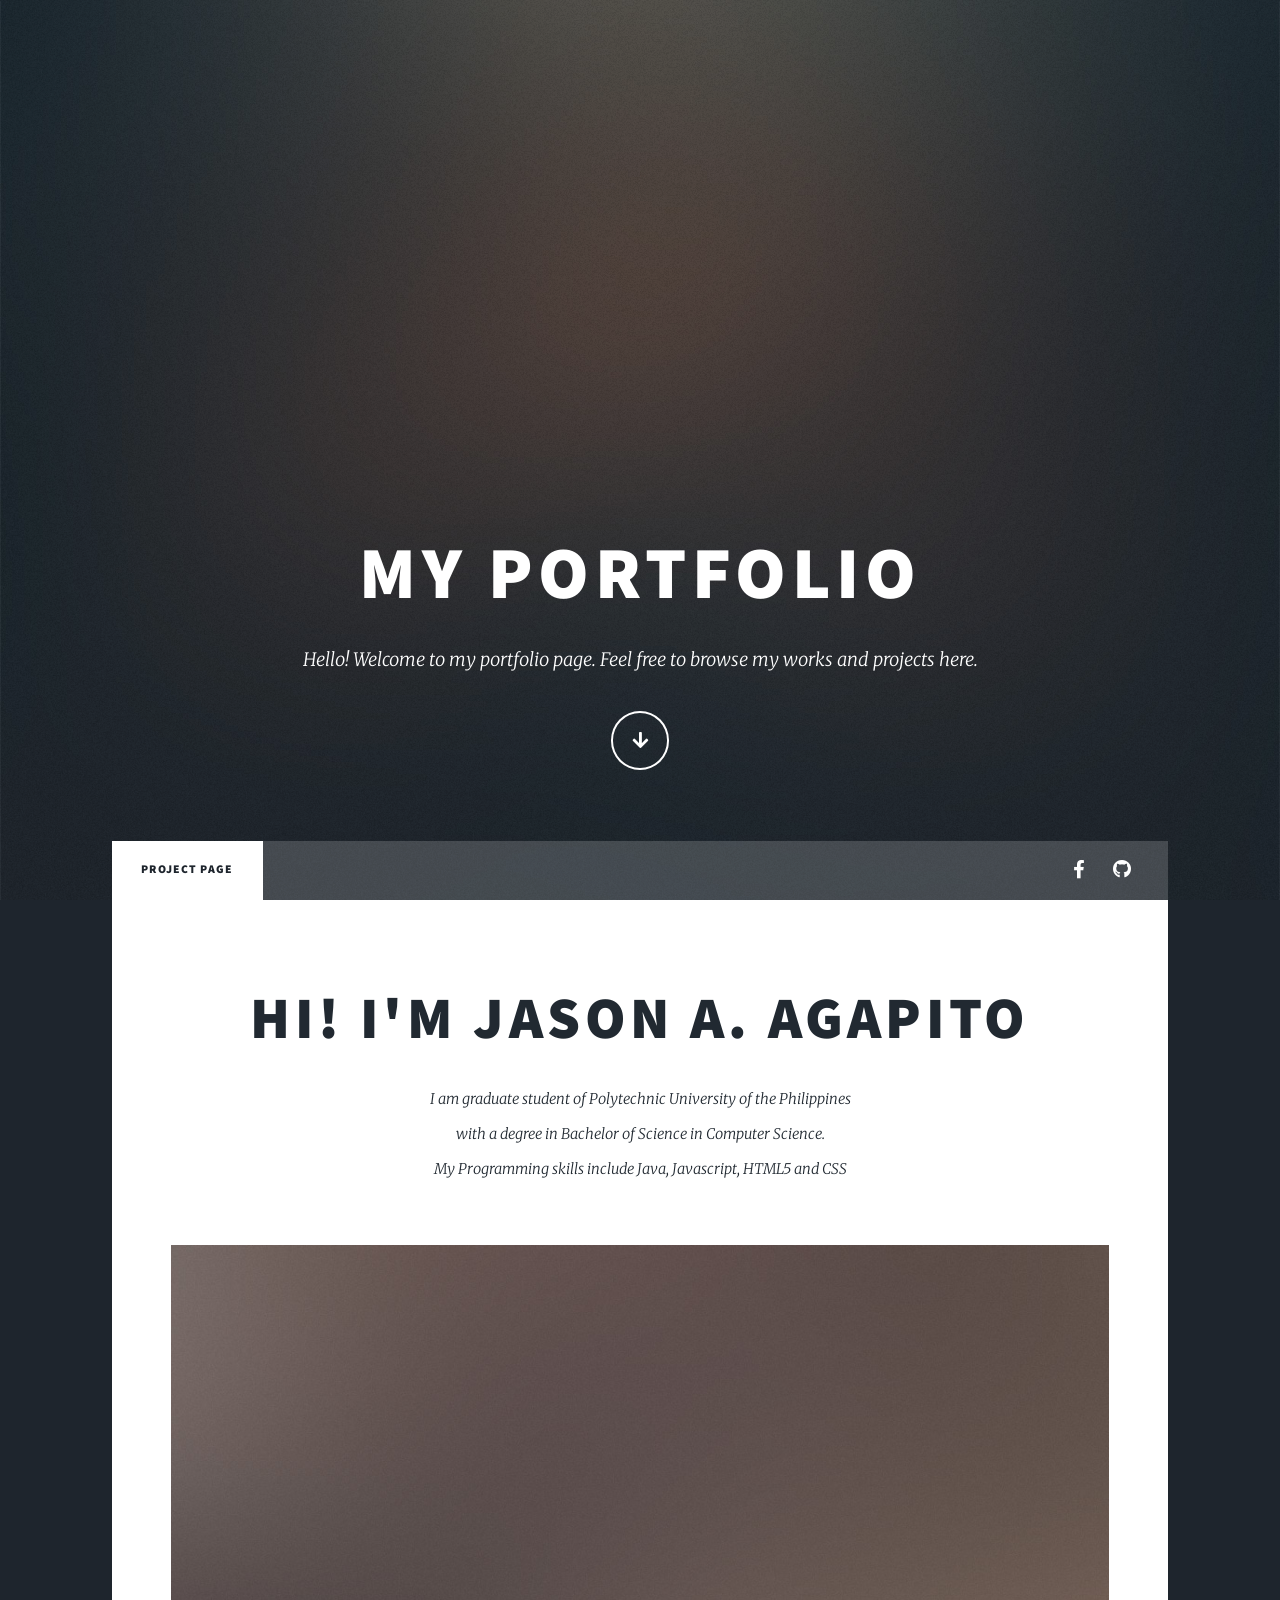
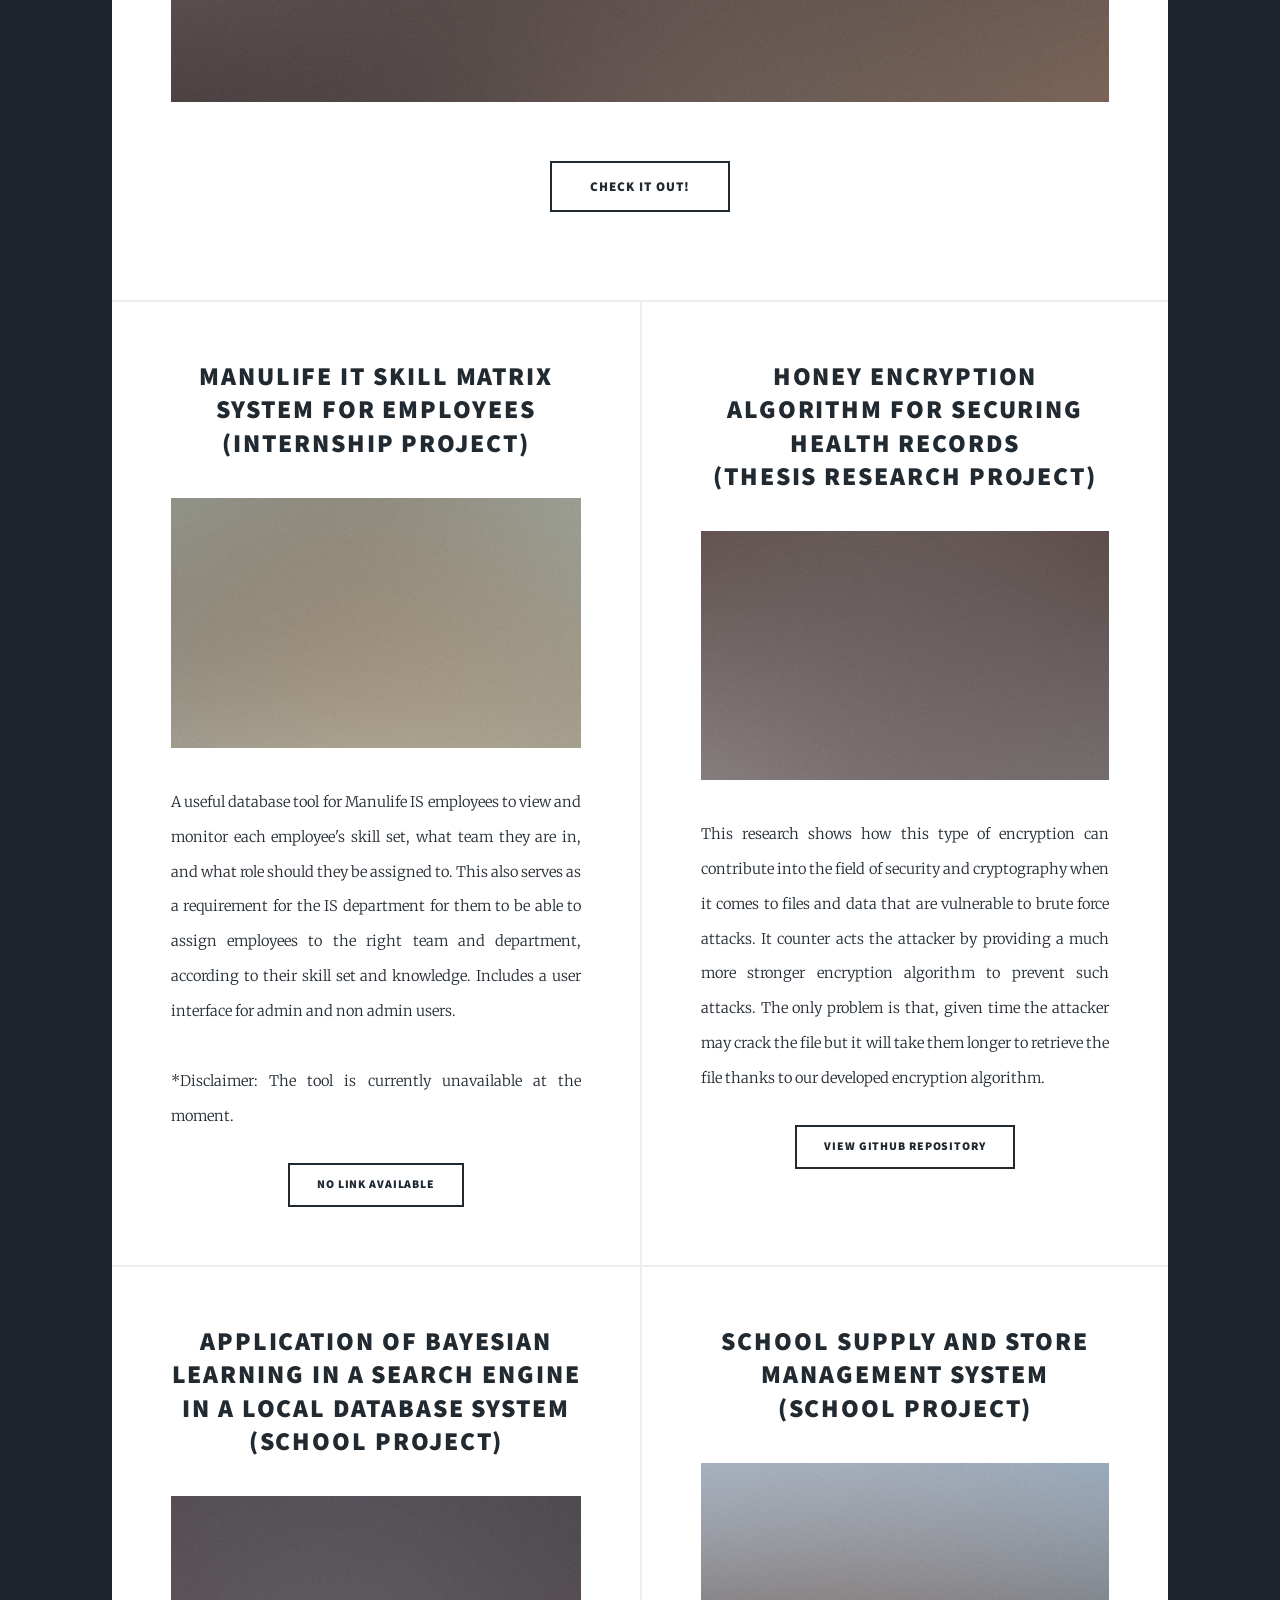
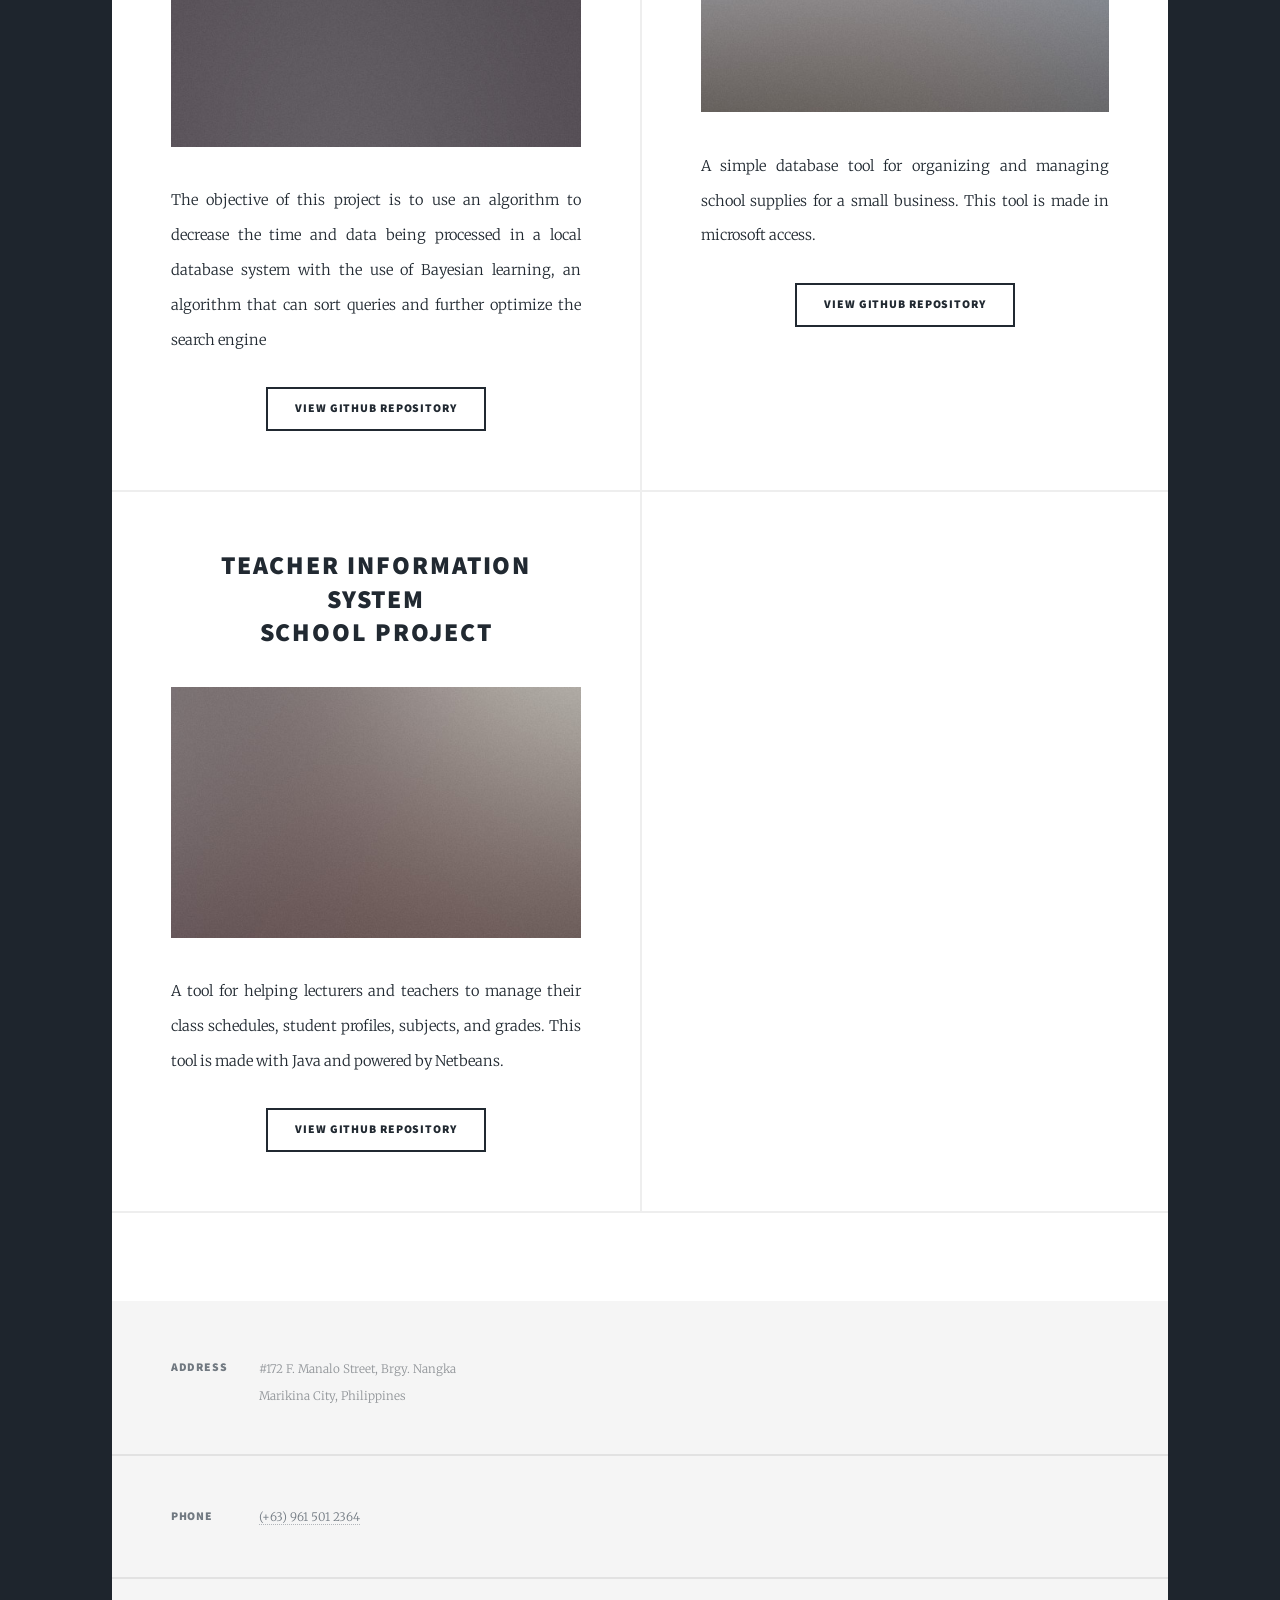
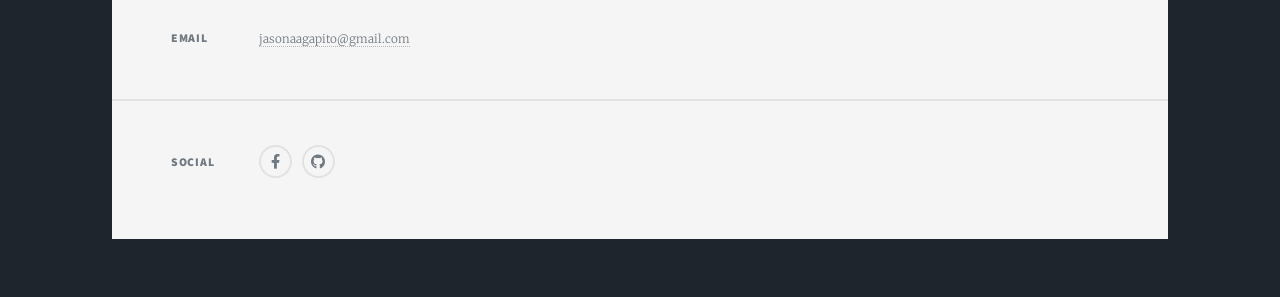
==== Job portofolio/index.html @ 6c5f0b7f "Add files via upload Initial Commit" ====
<!DOCTYPE html>

<html>
  <head>
    <title>My Portfolio</title>
    <meta charset="utf-8" />
    <meta
      name="viewport"
      content="width=device-width, initial-scale=1, user-scalable=no"
    />
    <link rel="stylesheet" href="assets/css/main.css" />
    <noscript
      ><link rel="stylesheet" href="assets/css/noscript.css"
    /></noscript>
  </head>
  <body class="is-preload">
    <!-- Wrapper -->
    <div id="wrapper" class="fade-in">
      <!-- Intro -->
      <div id="intro">
        <h1>My Portfolio</h1>
        <p>
          Hello! Welcome to my portfolio page. Feel free to browse my works and
          projects here.
        </p>
        <ul class="actions">
          <li>
            <a
              href="#header"
              class="button icon solid solo fa-arrow-down scrolly"
              >Continue</a
            >
          </li>
        </ul>
      </div>

      <!-- Header -->
      <header id="header">
        <a href="index.html" class="logo">My Portfolio</a>
      </header>

      <!-- Nav -->
      <nav id="nav">
        <ul class="links">
          <li class="active"><a href="index.html">Project Page</a></li>
        </ul>
        <ul class="icons">
          <li>
            <a href="#" class="icon brands fa-facebook-f"
              ><span class="label">Facebook</span></a
            >
          </li>

          <li>
            <a href="#" class="icon brands fa-github"
              ><span class="label">GitHub</span></a
            >
          </li>
        </ul>
      </nav>

      <!-- Main -->
      <div id="main">
        <!-- Featured Post -->
        <article class="post featured">
          <header class="major">
            <h2>
              <a href="#">Hi! I'm Jason A. Agapito</a>
            </h2>
            <p>
              I am graduate student of Polytechnic University of the
              Philippines<br />
              with a degree in Bachelor of Science in Computer Science. <br />
              My Programming skills include Java, Javascript, HTML5 and CSS
            </p>
          </header>
          <a href="#" class="image main"
            ><img src="images/pic01.jpg" alt=""
          /></a>
          <ul class="actions special">
            <li><a href="#" class="button large">Check it out!</a></li>
          </ul>
        </article>

        <!-- Posts -->
        <section class="posts">
          <article>
            <header>
              <h2>
                <a href="#"
                  >Manulife IT Skill Matrix System for Employees<br />
                  (Internship Project)</a
                >
              </h2>
            </header>
            <a href="#" class="image fit"
              ><img src="images/pic02.jpg" alt=""
            /></a>
            <p>
              A useful database tool for Manulife IS employees to view and
              monitor each employee's skill set, what team they are in, and what
              role should they be assigned to. This also serves as a requirement
              for the IS department for them to be able to assign employees to
              the right team and department, according to their skill set and
              knowledge. Includes a user interface for admin and non admin
              users. <br />
              <br />
              *Disclaimer: The tool is currently unavailable at the moment.
            </p>
            <ul class="actions special">
              <li><a href="#" class="button">No link Available</a></li>
            </ul>
          </article>
          <article>
            <header>
              <h2>
                <a href="#"
                  >Honey Encryption Algorithm for Securing Health Records
                  <br />
                  (Thesis Research Project)</a
                >
              </h2>
            </header>
            <a href="#" class="image fit"
              ><img src="images/pic03.jpg" alt=""
            /></a>
            <p>
              This research shows how this type of encryption can contribute
              into the field of security and cryptography when it comes to files
              and data that are vulnerable to brute force attacks. It counter
              acts the attacker by providing a much more stronger encryption
              algorithm to prevent such attacks. The only problem is that, given
              time the attacker may crack the file but it will take them longer
              to retrieve the file thanks to our developed encryption algorithm.
            </p>
            <ul class="actions special">
              <li><a href="#" class="button">View github repository</a></li>
            </ul>
          </article>
          <article>
            <header>
              <h2>
                <a href="#"
                  >Application of Bayesian Learning in a Search Engine in a
                  Local Database System<br />
                  (School Project)</a
                >
              </h2>
            </header>
            <a href="#" class="image fit"
              ><img src="images/pic04.jpg" alt=""
            /></a>
            <p>
              The objective of this project is to use an algorithm to decrease
              the time and data being processed in a local database system with
              the use of Bayesian learning, an algorithm that can sort queries
              and further optimize the search engine
            </p>
            <ul class="actions special">
              <li><a href="#" class="button">View github repository</a></li>
            </ul>
          </article>
          <article>
            <header>
              <h2>
                <a href="#"
                  >School Supply and Store Management System<br />
                  (School Project)</a
                >
              </h2>
            </header>
            <a href="#" class="image fit"
              ><img src="images/pic05.jpg" alt=""
            /></a>
            <p>
              A simple database tool for organizing and managing school supplies
              for a small business. This tool is made in microsoft access.
            </p>
            <ul class="actions special">
              <li><a href="#" class="button">View github repository</a></li>
            </ul>
          </article>
          <article>
            <header>
              <h2>
                <a href="#"
                  >Teacher Information System<br />
                  School Project</a
                >
              </h2>
            </header>
            <a href="#" class="image fit"
              ><img src="images/pic06.jpg" alt=""
            /></a>
            <p>
              A tool for helping lecturers and teachers to manage their class
              schedules, student profiles, subjects, and grades. This tool is
              made with Java and powered by Netbeans.
            </p>
            <ul class="actions special">
              <li><a href="#" class="button">View github repository</a></li>
            </ul>
          </article>
          <article>
            <header>
              
            </ul>
          </article>
        </section>

        <!-- Footer -->
        <footer>
       
        </footer>
      </div>

      <!-- Footer -->
      <footer id="footer">
       
        <section class="split contact">
          <section class="alt">
            <h3>Address</h3>
            <p>
              #172 F. Manalo Street, Brgy. Nangka<br />
              Marikina City, Philippines
            </p>
          </section>
          <section>
            <h3>Phone</h3>
            <p><a href="#">(+63) 961 501 2364</a></p>
          </section>
          <section>
            <h3>Email</h3>
            <p><a href="#">jasonaagapito@gmail.com</a></p>
          </section>
          <section>
            <h3>Social</h3>
            <ul class="icons alt">
             
              <li>
                <a href="#" class="icon brands alt fa-facebook-f"
                  ><span class="label">Facebook</span></a
                >
              </li>
             
              <li>
                <a href="#" class="icon brands alt fa-github"
                  ><span class="label">GitHub</span></a
                >
              </li>
            </ul>
          </section>
        </section>
      </footer>

      <!-- Copyright -->
      <div id="copyright">
        <ul>
         
        </ul>
      </div>
    </div>

    <!-- Scripts -->
    <script src="assets/js/jquery.min.js"></script>
    <script src="assets/js/jquery.scrollex.min.js"></script>
    <script src="assets/js/jquery.scrolly.min.js"></script>
    <script src="assets/js/browser.min.js"></script>
    <script src="assets/js/breakpoints.min.js"></script>
    <script src="assets/js/util.js"></script>
    <script src="assets/js/main.js"></script>
  </body>
</html>
---- Job portofolio/assets/css/main.css ----
@import url(fontawesome-all.min.css);
@import url("https://fonts.googleapis.com/css?family=Merriweather:300,700,300italic,700italic|Source+Sans+Pro:900");

/*
	Massively by HTML5 UP
	html5up.net | @ajlkn
	Free for personal and commercial use under the CCA 3.0 license (html5up.net/license)
*/

html, body, div, span, applet, object,
iframe, h1, h2, h3, h4, h5, h6, p, blockquote,
pre, a, abbr, acronym, address, big, cite,
code, del, dfn, em, img, ins, kbd, q, s, samp,
small, strike, strong, sub, sup, tt, var, b,
u, i, center, dl, dt, dd, ol, ul, li, fieldset,
form, label, legend, table, caption, tbody,
tfoot, thead, tr, th, td, article, aside,
canvas, details, embed, figure, figcaption,
footer, header, hgroup, menu, nav, output, ruby,
section, summary, time, mark, audio, video {
	margin: 0;
	padding: 0;
	border: 0;
	font-size: 100%;
	font: inherit;
	vertical-align: baseline;}

article, aside, details, figcaption, figure,
footer, header, hgroup, menu, nav, section {
	display: block;}

body {
	line-height: 1;
}

ol, ul {
	list-style: none;
}

blockquote, q {
	quotes: none;
}

	blockquote:before, blockquote:after, q:before, q:after {
		content: '';
		content: none;
	}

table {
	border-collapse: collapse;
	border-spacing: 0;
}

body {
	-webkit-text-size-adjust: none;
}

mark {
	background-color: transparent;
	color: inherit;
}

input::-moz-focus-inner {
	border: 0;
	padding: 0;
}

input, select, textarea {
	-moz-appearance: none;
	-webkit-appearance: none;
	-ms-appearance: none;
	appearance: none;
}

/* Basic */

	@-ms-viewport {
		width: device-width;
	}

	body {
		-ms-overflow-style: scrollbar;
	}

	@media screen and (max-width: 480px) {

		html, body {
			min-width: 320px;
		}

	}

	html {
		box-sizing: border-box;
	}

	*, *:before, *:after {
		box-sizing: inherit;
	}

	body {
		background-color: #1e252d;
	}

		body.is-preload *, body.is-preload *:before, body.is-preload *:after {
			-moz-animation: none !important;
			-webkit-animation: none !important;
			-ms-animation: none !important;
			animation: none !important;
			-moz-transition: none !important;
			-webkit-transition: none !important;
			-ms-transition: none !important;
			transition: none !important;
		}

/* Type */

	html {
		font-size: 16pt;
	}

		@media screen and (max-width: 1680px) {

			html {
				font-size: 12pt;
			}

		}

		@media screen and (max-width: 1280px) {

			html {
				font-size: 11pt;
			}

		}

		@media screen and (max-width: 360px) {

			html {
				font-size: 10pt;
			}

		}

	body {
		color: #212931;
	}

	body, input, select, textarea {
		font-family: "Merriweather", Georgia, serif;
		font-weight: 300;
		font-size: 1rem;
		line-height: 2.375;
	}

	a {
		-moz-transition: color 0.2s ease-in-out, background-color 0.2s ease-in-out, border-color 0.2s ease-in-out, box-shadow 0.2s ease-in-out;
		-webkit-transition: color 0.2s ease-in-out, background-color 0.2s ease-in-out, border-color 0.2s ease-in-out, box-shadow 0.2s ease-in-out;
		-ms-transition: color 0.2s ease-in-out, background-color 0.2s ease-in-out, border-color 0.2s ease-in-out, box-shadow 0.2s ease-in-out;
		transition: color 0.2s ease-in-out, background-color 0.2s ease-in-out, border-color 0.2s ease-in-out, box-shadow 0.2s ease-in-out;
		border-bottom: dotted 1px;
		text-decoration: none;
	}

		a:hover {
			border-bottom-color: transparent;
		}

	strong, b {
		font-weight: 600;
	}

	em, i {
		font-style: italic;
	}

	p {
		text-align: justify;
		margin: 0 0 2rem 0;
	}

	h1, h2, h3, h4, h5, h6 {
		font-family: "Source Sans Pro", Helvetica, sans-serif;
		font-weight: 900;
		line-height: 1.5;
		letter-spacing: 0.075em;
		text-transform: uppercase;
		margin: 0 0 1rem 0;
	}

		h1 a, h2 a, h3 a, h4 a, h5 a, h6 a {
			border-bottom: 0;
			color: inherit;
			text-decoration: none;
		}

	h1 {
		font-size: 4rem;
		line-height: 1.1;
		margin: 0 0 2rem 0;
	}

	h2 {
		font-size: 1.75rem;
		line-height: 1.3;
		margin: 0 0 1.5rem 0;
	}

	h3 {
		font-size: 1.25rem;
		margin: 0 0 1.5rem 0;
	}

	h4 {
		font-size: 1rem;
	}

	h5 {
		font-size: 0.9rem;
	}

	h6 {
		font-size: 0.8rem;
	}

	sub {
		font-size: 0.8rem;
		position: relative;
		top: 0.5rem;
	}

	sup {
		font-size: 0.8rem;
		position: relative;
		top: -0.5rem;
	}

	blockquote {
		border-left: solid 4px;
		font-style: italic;
		margin: 0 0 2rem 0;
		padding: 0.5rem 0 0.5rem 2rem;
	}

	code {
		border: solid 2px;
		font-family: "Courier New", monospace;
		font-size: 0.9rem;
		margin: 0 0.25rem;
		padding: 0.25rem 0.65rem;
	}

	pre {
		-webkit-overflow-scrolling: touch;
		font-family: "Courier New", monospace;
		font-size: 0.9rem;
		margin: 0 0 2rem 0;
	}

		pre code {
			display: block;
			line-height: 1.75;
			padding: 1rem 1.5rem;
			overflow-x: auto;
		}

	hr {
		border: 0;
		border-bottom: solid 2px;
		margin: 3rem 0;
	}

		hr.major {
			margin: 5rem 0;
		}

	.align-left {
		text-align: left;
	}

	.align-center {
		text-align: center;
	}

	.align-right {
		text-align: right;
	}

	input, select, textarea {
		color: #212931;
	}

	a {
		color: #212931;
		border-bottom-color: rgba(33, 41, 49, 0.5);
	}

		a:hover {
			border-bottom-color: transparent;
			color: #18bfef !important;
		}

	strong, b {
		color: #212931;
	}

	h1, h2, h3, h4, h5, h6 {
		color: #212931;
	}

	blockquote {
		border-left-color: #eeeeee;
	}

	code {
		background: rgba(220, 220, 220, 0.25);
		border-color: #eeeeee;
	}

	hr {
		border-bottom-color: #eeeeee;
	}

/* Row */

	.row {
		display: flex;
		flex-wrap: wrap;
		box-sizing: border-box;
		align-items: stretch;
	}

		.row > * {
			box-sizing: border-box;
		}

		.row.gtr-uniform > * > :last-child {
			margin-bottom: 0;
		}

		.row.aln-left {
			justify-content: flex-start;
		}

		.row.aln-center {
			justify-content: center;
		}

		.row.aln-right {
			justify-content: flex-end;
		}

		.row.aln-top {
			align-items: flex-start;
		}

		.row.aln-middle {
			align-items: center;
		}

		.row.aln-bottom {
			align-items: flex-end;
		}

		.row > .imp {
			order: -1;
		}

		.row > .col-1 {
			width: 8.33333%;
		}

		.row > .off-1 {
			margin-left: 8.33333%;
		}

		.row > .col-2 {
			width: 16.66667%;
		}

		.row > .off-2 {
			margin-left: 16.66667%;
		}

		.row > .col-3 {
			width: 25%;
		}

		.row > .off-3 {
			margin-left: 25%;
		}

		.row > .col-4 {
			width: 33.33333%;
		}

		.row > .off-4 {
			margin-left: 33.33333%;
		}

		.row > .col-5 {
			width: 41.66667%;
		}

		.row > .off-5 {
			margin-left: 41.66667%;
		}

		.row > .col-6 {
			width: 50%;
		}

		.row > .off-6 {
			margin-left: 50%;
		}

		.row > .col-7 {
			width: 58.33333%;
		}

		.row > .off-7 {
			margin-left: 58.33333%;
		}

		.row > .col-8 {
			width: 66.66667%;
		}

		.row > .off-8 {
			margin-left: 66.66667%;
		}

		.row > .col-9 {
			width: 75%;
		}

		.row > .off-9 {
			margin-left: 75%;
		}

		.row > .col-10 {
			width: 83.33333%;
		}

		.row > .off-10 {
			margin-left: 83.33333%;
		}

		.row > .col-11 {
			width: 91.66667%;
		}

		.row > .off-11 {
			margin-left: 91.66667%;
		}

		.row > .col-12 {
			width: 100%;
		}

		.row > .off-12 {
			margin-left: 100%;
		}

		.row.gtr-0 {
			margin-top: 0;
			margin-left: 0rem;
		}

			.row.gtr-0 > * {
				padding: 0 0 0 0rem;
			}

			.row.gtr-0.gtr-uniform {
				margin-top: 0rem;
			}

				.row.gtr-0.gtr-uniform > * {
					padding-top: 0rem;
				}

		.row.gtr-25 {
			margin-top: 0;
			margin-left: -0.375rem;
		}

			.row.gtr-25 > * {
				padding: 0 0 0 0.375rem;
			}

			.row.gtr-25.gtr-uniform {
				margin-top: -0.375rem;
			}

				.row.gtr-25.gtr-uniform > * {
					padding-top: 0.375rem;
				}

		.row.gtr-50 {
			margin-top: 0;
			margin-left: -0.75rem;
		}

			.row.gtr-50 > * {
				padding: 0 0 0 0.75rem;
			}

			.row.gtr-50.gtr-uniform {
				margin-top: -0.75rem;
			}

				.row.gtr-50.gtr-uniform > * {
					padding-top: 0.75rem;
				}

		.row {
			margin-top: 0;
			margin-left: -1.5rem;
		}

			.row > * {
				padding: 0 0 0 1.5rem;
			}

			.row.gtr-uniform {
				margin-top: -1.5rem;
			}

				.row.gtr-uniform > * {
					padding-top: 1.5rem;
				}

		.row.gtr-150 {
			margin-top: 0;
			margin-left: -2.25rem;
		}

			.row.gtr-150 > * {
				padding: 0 0 0 2.25rem;
			}

			.row.gtr-150.gtr-uniform {
				margin-top: -2.25rem;
			}

				.row.gtr-150.gtr-uniform > * {
					padding-top: 2.25rem;
				}

		.row.gtr-200 {
			margin-top: 0;
			margin-left: -3rem;
		}

			.row.gtr-200 > * {
				padding: 0 0 0 3rem;
			}

			.row.gtr-200.gtr-uniform {
				margin-top: -3rem;
			}

				.row.gtr-200.gtr-uniform > * {
					padding-top: 3rem;
				}

		@media screen and (max-width: 1680px) {

			.row {
				display: flex;
				flex-wrap: wrap;
				box-sizing: border-box;
				align-items: stretch;
			}

				.row > * {
					box-sizing: border-box;
				}

				.row.gtr-uniform > * > :last-child {
					margin-bottom: 0;
				}

				.row.aln-left {
					justify-content: flex-start;
				}

				.row.aln-center {
					justify-content: center;
				}

				.row.aln-right {
					justify-content: flex-end;
				}

				.row.aln-top {
					align-items: flex-start;
				}

				.row.aln-middle {
					align-items: center;
				}

				.row.aln-bottom {
					align-items: flex-end;
				}

				.row > .imp-xlarge {
					order: -1;
				}

				.row > .col-1-xlarge {
					width: 8.33333%;
				}

				.row > .off-1-xlarge {
					margin-left: 8.33333%;
				}

				.row > .col-2-xlarge {
					width: 16.66667%;
				}

				.row > .off-2-xlarge {
					margin-left: 16.66667%;
				}

				.row > .col-3-xlarge {
					width: 25%;
				}

				.row > .off-3-xlarge {
					margin-left: 25%;
				}

				.row > .col-4-xlarge {
					width: 33.33333%;
				}

				.row > .off-4-xlarge {
					margin-left: 33.33333%;
				}

				.row > .col-5-xlarge {
					width: 41.66667%;
				}

				.row > .off-5-xlarge {
					margin-left: 41.66667%;
				}

				.row > .col-6-xlarge {
					width: 50%;
				}

				.row > .off-6-xlarge {
					margin-left: 50%;
				}

				.row > .col-7-xlarge {
					width: 58.33333%;
				}

				.row > .off-7-xlarge {
					margin-left: 58.33333%;
				}

				.row > .col-8-xlarge {
					width: 66.66667%;
				}

				.row > .off-8-xlarge {
					margin-left: 66.66667%;
				}

				.row > .col-9-xlarge {
					width: 75%;
				}

				.row > .off-9-xlarge {
					margin-left: 75%;
				}

				.row > .col-10-xlarge {
					width: 83.33333%;
				}

				.row > .off-10-xlarge {
					margin-left: 83.33333%;
				}

				.row > .col-11-xlarge {
					width: 91.66667%;
				}

				.row > .off-11-xlarge {
					margin-left: 91.66667%;
				}

				.row > .col-12-xlarge {
					width: 100%;
				}

				.row > .off-12-xlarge {
					margin-left: 100%;
				}

				.row.gtr-0 {
					margin-top: 0;
					margin-left: 0rem;
				}

					.row.gtr-0 > * {
						padding: 0 0 0 0rem;
					}

					.row.gtr-0.gtr-uniform {
						margin-top: 0rem;
					}

						.row.gtr-0.gtr-uniform > * {
							padding-top: 0rem;
						}

				.row.gtr-25 {
					margin-top: 0;
					margin-left: -0.375rem;
				}

					.row.gtr-25 > * {
						padding: 0 0 0 0.375rem;
					}

					.row.gtr-25.gtr-uniform {
						margin-top: -0.375rem;
					}

						.row.gtr-25.gtr-uniform > * {
							padding-top: 0.375rem;
						}

				.row.gtr-50 {
					margin-top: 0;
					margin-left: -0.75rem;
				}

					.row.gtr-50 > * {
						padding: 0 0 0 0.75rem;
					}

					.row.gtr-50.gtr-uniform {
						margin-top: -0.75rem;
					}

						.row.gtr-50.gtr-uniform > * {
							padding-top: 0.75rem;
						}

				.row {
					margin-top: 0;
					margin-left: -1.5rem;
				}

					.row > * {
						padding: 0 0 0 1.5rem;
					}

					.row.gtr-uniform {
						margin-top: -1.5rem;
					}

						.row.gtr-uniform > * {
							padding-top: 1.5rem;
						}

				.row.gtr-150 {
					margin-top: 0;
					margin-left: -2.25rem;
				}

					.row.gtr-150 > * {
						padding: 0 0 0 2.25rem;
					}

					.row.gtr-150.gtr-uniform {
						margin-top: -2.25rem;
					}

						.row.gtr-150.gtr-uniform > * {
							padding-top: 2.25rem;
						}

				.row.gtr-200 {
					margin-top: 0;
					margin-left: -3rem;
				}

					.row.gtr-200 > * {
						padding: 0 0 0 3rem;
					}

					.row.gtr-200.gtr-uniform {
						margin-top: -3rem;
					}

						.row.gtr-200.gtr-uniform > * {
							padding-top: 3rem;
						}

		}

		@media screen and (max-width: 1280px) {

			.row {
				display: flex;
				flex-wrap: wrap;
				box-sizing: border-box;
				align-items: stretch;
			}

				.row > * {
					box-sizing: border-box;
				}

				.row.gtr-uniform > * > :last-child {
					margin-bottom: 0;
				}

				.row.aln-left {
					justify-content: flex-start;
				}

				.row.aln-center {
					justify-content: center;
				}

				.row.aln-right {
					justify-content: flex-end;
				}

				.row.aln-top {
					align-items: flex-start;
				}

				.row.aln-middle {
					align-items: center;
				}

				.row.aln-bottom {
					align-items: flex-end;
				}

				.row > .imp-large {
					order: -1;
				}

				.row > .col-1-large {
					width: 8.33333%;
				}

				.row > .off-1-large {
					margin-left: 8.33333%;
				}

				.row > .col-2-large {
					width: 16.66667%;
				}

				.row > .off-2-large {
					margin-left: 16.66667%;
				}

				.row > .col-3-large {
					width: 25%;
				}

				.row > .off-3-large {
					margin-left: 25%;
				}

				.row > .col-4-large {
					width: 33.33333%;
				}

				.row > .off-4-large {
					margin-left: 33.33333%;
				}

				.row > .col-5-large {
					width: 41.66667%;
				}

				.row > .off-5-large {
					margin-left: 41.66667%;
				}

				.row > .col-6-large {
					width: 50%;
				}

				.row > .off-6-large {
					margin-left: 50%;
				}

				.row > .col-7-large {
					width: 58.33333%;
				}

				.row > .off-7-large {
					margin-left: 58.33333%;
				}

				.row > .col-8-large {
					width: 66.66667%;
				}

				.row > .off-8-large {
					margin-left: 66.66667%;
				}

				.row > .col-9-large {
					width: 75%;
				}

				.row > .off-9-large {
					margin-left: 75%;
				}

				.row > .col-10-large {
					width: 83.33333%;
				}

				.row > .off-10-large {
					margin-left: 83.33333%;
				}

				.row > .col-11-large {
					width: 91.66667%;
				}

				.row > .off-11-large {
					margin-left: 91.66667%;
				}

				.row > .col-12-large {
					width: 100%;
				}

				.row > .off-12-large {
					margin-left: 100%;
				}

				.row.gtr-0 {
					margin-top: 0;
					margin-left: 0rem;
				}

					.row.gtr-0 > * {
						padding: 0 0 0 0rem;
					}

					.row.gtr-0.gtr-uniform {
						margin-top: 0rem;
					}

						.row.gtr-0.gtr-uniform > * {
							padding-top: 0rem;
						}

				.row.gtr-25 {
					margin-top: 0;
					margin-left: -0.375rem;
				}

					.row.gtr-25 > * {
						padding: 0 0 0 0.375rem;
					}

					.row.gtr-25.gtr-uniform {
						margin-top: -0.375rem;
					}

						.row.gtr-25.gtr-uniform > * {
							padding-top: 0.375rem;
						}

				.row.gtr-50 {
					margin-top: 0;
					margin-left: -0.75rem;
				}

					.row.gtr-50 > * {
						padding: 0 0 0 0.75rem;
					}

					.row.gtr-50.gtr-uniform {
						margin-top: -0.75rem;
					}

						.row.gtr-50.gtr-uniform > * {
							padding-top: 0.75rem;
						}

				.row {
					margin-top: 0;
					margin-left: -1.5rem;
				}

					.row > * {
						padding: 0 0 0 1.5rem;
					}

					.row.gtr-uniform {
						margin-top: -1.5rem;
					}

						.row.gtr-uniform > * {
							padding-top: 1.5rem;
						}

				.row.gtr-150 {
					margin-top: 0;
					margin-left: -2.25rem;
				}

					.row.gtr-150 > * {
						padding: 0 0 0 2.25rem;
					}

					.row.gtr-150.gtr-uniform {
						margin-top: -2.25rem;
					}

						.row.gtr-150.gtr-uniform > * {
							padding-top: 2.25rem;
						}

				.row.gtr-200 {
					margin-top: 0;
					margin-left: -3rem;
				}

					.row.gtr-200 > * {
						padding: 0 0 0 3rem;
					}

					.row.gtr-200.gtr-uniform {
						margin-top: -3rem;
					}

						.row.gtr-200.gtr-uniform > * {
							padding-top: 3rem;
						}

		}

		@media screen and (max-width: 980px) {

			.row {
				display: flex;
				flex-wrap: wrap;
				box-sizing: border-box;
				align-items: stretch;
			}

				.row > * {
					box-sizing: border-box;
				}

				.row.gtr-uniform > * > :last-child {
					margin-bottom: 0;
				}

				.row.aln-left {
					justify-content: flex-start;
				}

				.row.aln-center {
					justify-content: center;
				}

				.row.aln-right {
					justify-content: flex-end;
				}

				.row.aln-top {
					align-items: flex-start;
				}

				.row.aln-middle {
					align-items: center;
				}

				.row.aln-bottom {
					align-items: flex-end;
				}

				.row > .imp-medium {
					order: -1;
				}

				.row > .col-1-medium {
					width: 8.33333%;
				}

				.row > .off-1-medium {
					margin-left: 8.33333%;
				}

				.row > .col-2-medium {
					width: 16.66667%;
				}

				.row > .off-2-medium {
					margin-left: 16.66667%;
				}

				.row > .col-3-medium {
					width: 25%;
				}

				.row > .off-3-medium {
					margin-left: 25%;
				}

				.row > .col-4-medium {
					width: 33.33333%;
				}

				.row > .off-4-medium {
					margin-left: 33.33333%;
				}

				.row > .col-5-medium {
					width: 41.66667%;
				}

				.row > .off-5-medium {
					margin-left: 41.66667%;
				}

				.row > .col-6-medium {
					width: 50%;
				}

				.row > .off-6-medium {
					margin-left: 50%;
				}

				.row > .col-7-medium {
					width: 58.33333%;
				}

				.row > .off-7-medium {
					margin-left: 58.33333%;
				}

				.row > .col-8-medium {
					width: 66.66667%;
				}

				.row > .off-8-medium {
					margin-left: 66.66667%;
				}

				.row > .col-9-medium {
					width: 75%;
				}

				.row > .off-9-medium {
					margin-left: 75%;
				}

				.row > .col-10-medium {
					width: 83.33333%;
				}

				.row > .off-10-medium {
					margin-left: 83.33333%;
				}

				.row > .col-11-medium {
					width: 91.66667%;
				}

				.row > .off-11-medium {
					margin-left: 91.66667%;
				}

				.row > .col-12-medium {
					width: 100%;
				}

				.row > .off-12-medium {
					margin-left: 100%;
				}

				.row.gtr-0 {
					margin-top: 0;
					margin-left: 0rem;
				}

					.row.gtr-0 > * {
						padding: 0 0 0 0rem;
					}

					.row.gtr-0.gtr-uniform {
						margin-top: 0rem;
					}

						.row.gtr-0.gtr-uniform > * {
							padding-top: 0rem;
						}

				.row.gtr-25 {
					margin-top: 0;
					margin-left: -0.375rem;
				}

					.row.gtr-25 > * {
						padding: 0 0 0 0.375rem;
					}

					.row.gtr-25.gtr-uniform {
						margin-top: -0.375rem;
					}

						.row.gtr-25.gtr-uniform > * {
							padding-top: 0.375rem;
						}

				.row.gtr-50 {
					margin-top: 0;
					margin-left: -0.75rem;
				}

					.row.gtr-50 > * {
						padding: 0 0 0 0.75rem;
					}

					.row.gtr-50.gtr-uniform {
						margin-top: -0.75rem;
					}

						.row.gtr-50.gtr-uniform > * {
							padding-top: 0.75rem;
						}

				.row {
					margin-top: 0;
					margin-left: -1.5rem;
				}

					.row > * {
						padding: 0 0 0 1.5rem;
					}

					.row.gtr-uniform {
						margin-top: -1.5rem;
					}

						.row.gtr-uniform > * {
							padding-top: 1.5rem;
						}

				.row.gtr-150 {
					margin-top: 0;
					margin-left: -2.25rem;
				}

					.row.gtr-150 > * {
						padding: 0 0 0 2.25rem;
					}

					.row.gtr-150.gtr-uniform {
						margin-top: -2.25rem;
					}

						.row.gtr-150.gtr-uniform > * {
							padding-top: 2.25rem;
						}

				.row.gtr-200 {
					margin-top: 0;
					margin-left: -3rem;
				}

					.row.gtr-200 > * {
						padding: 0 0 0 3rem;
					}

					.row.gtr-200.gtr-uniform {
						margin-top: -3rem;
					}

						.row.gtr-200.gtr-uniform > * {
							padding-top: 3rem;
						}

		}

		@media screen and (max-width: 736px) {

			.row {
				display: flex;
				flex-wrap: wrap;
				box-sizing: border-box;
				align-items: stretch;
			}

				.row > * {
					box-sizing: border-box;
				}

				.row.gtr-uniform > * > :last-child {
					margin-bottom: 0;
				}

				.row.aln-left {
					justify-content: flex-start;
				}

				.row.aln-center {
					justify-content: center;
				}

				.row.aln-right {
					justify-content: flex-end;
				}

				.row.aln-top {
					align-items: flex-start;
				}

				.row.aln-middle {
					align-items: center;
				}

				.row.aln-bottom {
					align-items: flex-end;
				}

				.row > .imp-small {
					order: -1;
				}

				.row > .col-1-small {
					width: 8.33333%;
				}

				.row > .off-1-small {
					margin-left: 8.33333%;
				}

				.row > .col-2-small {
					width: 16.66667%;
				}

				.row > .off-2-small {
					margin-left: 16.66667%;
				}

				.row > .col-3-small {
					width: 25%;
				}

				.row > .off-3-small {
					margin-left: 25%;
				}

				.row > .col-4-small {
					width: 33.33333%;
				}

				.row > .off-4-small {
					margin-left: 33.33333%;
				}

				.row > .col-5-small {
					width: 41.66667%;
				}

				.row > .off-5-small {
					margin-left: 41.66667%;
				}

				.row > .col-6-small {
					width: 50%;
				}

				.row > .off-6-small {
					margin-left: 50%;
				}

				.row > .col-7-small {
					width: 58.33333%;
				}

				.row > .off-7-small {
					margin-left: 58.33333%;
				}

				.row > .col-8-small {
					width: 66.66667%;
				}

				.row > .off-8-small {
					margin-left: 66.66667%;
				}

				.row > .col-9-small {
					width: 75%;
				}

				.row > .off-9-small {
					margin-left: 75%;
				}

				.row > .col-10-small {
					width: 83.33333%;
				}

				.row > .off-10-small {
					margin-left: 83.33333%;
				}

				.row > .col-11-small {
					width: 91.66667%;
				}

				.row > .off-11-small {
					margin-left: 91.66667%;
				}

				.row > .col-12-small {
					width: 100%;
				}

				.row > .off-12-small {
					margin-left: 100%;
				}

				.row.gtr-0 {
					margin-top: 0;
					margin-left: 0rem;
				}

					.row.gtr-0 > * {
						padding: 0 0 0 0rem;
					}

					.row.gtr-0.gtr-uniform {
						margin-top: 0rem;
					}

						.row.gtr-0.gtr-uniform > * {
							padding-top: 0rem;
						}

				.row.gtr-25 {
					margin-top: 0;
					margin-left: -0.375rem;
				}

					.row.gtr-25 > * {
						padding: 0 0 0 0.375rem;
					}

					.row.gtr-25.gtr-uniform {
						margin-top: -0.375rem;
					}

						.row.gtr-25.gtr-uniform > * {
							padding-top: 0.375rem;
						}

				.row.gtr-50 {
					margin-top: 0;
					margin-left: -0.75rem;
				}

					.row.gtr-50 > * {
						padding: 0 0 0 0.75rem;
					}

					.row.gtr-50.gtr-uniform {
						margin-top: -0.75rem;
					}

						.row.gtr-50.gtr-uniform > * {
							padding-top: 0.75rem;
						}

				.row {
					margin-top: 0;
					margin-left: -1.5rem;
				}

					.row > * {
						padding: 0 0 0 1.5rem;
					}

					.row.gtr-uniform {
						margin-top: -1.5rem;
					}

						.row.gtr-uniform > * {
							padding-top: 1.5rem;
						}

				.row.gtr-150 {
					margin-top: 0;
					margin-left: -2.25rem;
				}

					.row.gtr-150 > * {
						padding: 0 0 0 2.25rem;
					}

					.row.gtr-150.gtr-uniform {
						margin-top: -2.25rem;
					}

						.row.gtr-150.gtr-uniform > * {
							padding-top: 2.25rem;
						}

				.row.gtr-200 {
					margin-top: 0;
					margin-left: -3rem;
				}

					.row.gtr-200 > * {
						padding: 0 0 0 3rem;
					}

					.row.gtr-200.gtr-uniform {
						margin-top: -3rem;
					}

						.row.gtr-200.gtr-uniform > * {
							padding-top: 3rem;
						}

		}

		@media screen and (max-width: 480px) {

			.row {
				display: flex;
				flex-wrap: wrap;
				box-sizing: border-box;
				align-items: stretch;
			}

				.row > * {
					box-sizing: border-box;
				}

				.row.gtr-uniform > * > :last-child {
					margin-bottom: 0;
				}

				.row.aln-left {
					justify-content: flex-start;
				}

				.row.aln-center {
					justify-content: center;
				}

				.row.aln-right {
					justify-content: flex-end;
				}

				.row.aln-top {
					align-items: flex-start;
				}

				.row.aln-middle {
					align-items: center;
				}

				.row.aln-bottom {
					align-items: flex-end;
				}

				.row > .imp-xsmall {
					order: -1;
				}

				.row > .col-1-xsmall {
					width: 8.33333%;
				}

				.row > .off-1-xsmall {
					margin-left: 8.33333%;
				}

				.row > .col-2-xsmall {
					width: 16.66667%;
				}

				.row > .off-2-xsmall {
					margin-left: 16.66667%;
				}

				.row > .col-3-xsmall {
					width: 25%;
				}

				.row > .off-3-xsmall {
					margin-left: 25%;
				}

				.row > .col-4-xsmall {
					width: 33.33333%;
				}

				.row > .off-4-xsmall {
					margin-left: 33.33333%;
				}

				.row > .col-5-xsmall {
					width: 41.66667%;
				}

				.row > .off-5-xsmall {
					margin-left: 41.66667%;
				}

				.row > .col-6-xsmall {
					width: 50%;
				}

				.row > .off-6-xsmall {
					margin-left: 50%;
				}

				.row > .col-7-xsmall {
					width: 58.33333%;
				}

				.row > .off-7-xsmall {
					margin-left: 58.33333%;
				}

				.row > .col-8-xsmall {
					width: 66.66667%;
				}

				.row > .off-8-xsmall {
					margin-left: 66.66667%;
				}

				.row > .col-9-xsmall {
					width: 75%;
				}

				.row > .off-9-xsmall {
					margin-left: 75%;
				}

				.row > .col-10-xsmall {
					width: 83.33333%;
				}

				.row > .off-10-xsmall {
					margin-left: 83.33333%;
				}

				.row > .col-11-xsmall {
					width: 91.66667%;
				}

				.row > .off-11-xsmall {
					margin-left: 91.66667%;
				}

				.row > .col-12-xsmall {
					width: 100%;
				}

				.row > .off-12-xsmall {
					margin-left: 100%;
				}

				.row.gtr-0 {
					margin-top: 0;
					margin-left: 0rem;
				}

					.row.gtr-0 > * {
						padding: 0 0 0 0rem;
					}

					.row.gtr-0.gtr-uniform {
						margin-top: 0rem;
					}

						.row.gtr-0.gtr-uniform > * {
							padding-top: 0rem;
						}

				.row.gtr-25 {
					margin-top: 0;
					margin-left: -0.375rem;
				}

					.row.gtr-25 > * {
						padding: 0 0 0 0.375rem;
					}

					.row.gtr-25.gtr-uniform {
						margin-top: -0.375rem;
					}

						.row.gtr-25.gtr-uniform > * {
							padding-top: 0.375rem;
						}

				.row.gtr-50 {
					margin-top: 0;
					margin-left: -0.75rem;
				}

					.row.gtr-50 > * {
						padding: 0 0 0 0.75rem;
					}

					.row.gtr-50.gtr-uniform {
						margin-top: -0.75rem;
					}

						.row.gtr-50.gtr-uniform > * {
							padding-top: 0.75rem;
						}

				.row {
					margin-top: 0;
					margin-left: -1.5rem;
				}

					.row > * {
						padding: 0 0 0 1.5rem;
					}

					.row.gtr-uniform {
						margin-top: -1.5rem;
					}

						.row.gtr-uniform > * {
							padding-top: 1.5rem;
						}

				.row.gtr-150 {
					margin-top: 0;
					margin-left: -2.25rem;
				}

					.row.gtr-150 > * {
						padding: 0 0 0 2.25rem;
					}

					.row.gtr-150.gtr-uniform {
						margin-top: -2.25rem;
					}

						.row.gtr-150.gtr-uniform > * {
							padding-top: 2.25rem;
						}

				.row.gtr-200 {
					margin-top: 0;
					margin-left: -3rem;
				}

					.row.gtr-200 > * {
						padding: 0 0 0 3rem;
					}

					.row.gtr-200.gtr-uniform {
						margin-top: -3rem;
					}

						.row.gtr-200.gtr-uniform > * {
							padding-top: 3rem;
						}

		}

		@media screen and (max-width: 360px) {

			.row {
				display: flex;
				flex-wrap: wrap;
				box-sizing: border-box;
				align-items: stretch;
			}

				.row > * {
					box-sizing: border-box;
				}

				.row.gtr-uniform > * > :last-child {
					margin-bottom: 0;
				}

				.row.aln-left {
					justify-content: flex-start;
				}

				.row.aln-center {
					justify-content: center;
				}

				.row.aln-right {
					justify-content: flex-end;
				}

				.row.aln-top {
					align-items: flex-start;
				}

				.row.aln-middle {
					align-items: center;
				}

				.row.aln-bottom {
					align-items: flex-end;
				}

				.row > .imp-xxsmall {
					order: -1;
				}

				.row > .col-1-xxsmall {
					width: 8.33333%;
				}

				.row > .off-1-xxsmall {
					margin-left: 8.33333%;
				}

				.row > .col-2-xxsmall {
					width: 16.66667%;
				}

				.row > .off-2-xxsmall {
					margin-left: 16.66667%;
				}

				.row > .col-3-xxsmall {
					width: 25%;
				}

				.row > .off-3-xxsmall {
					margin-left: 25%;
				}

				.row > .col-4-xxsmall {
					width: 33.33333%;
				}

				.row > .off-4-xxsmall {
					margin-left: 33.33333%;
				}

				.row > .col-5-xxsmall {
					width: 41.66667%;
				}

				.row > .off-5-xxsmall {
					margin-left: 41.66667%;
				}

				.row > .col-6-xxsmall {
					width: 50%;
				}

				.row > .off-6-xxsmall {
					margin-left: 50%;
				}

				.row > .col-7-xxsmall {
					width: 58.33333%;
				}

				.row > .off-7-xxsmall {
					margin-left: 58.33333%;
				}

				.row > .col-8-xxsmall {
					width: 66.66667%;
				}

				.row > .off-8-xxsmall {
					margin-left: 66.66667%;
				}

				.row > .col-9-xxsmall {
					width: 75%;
				}

				.row > .off-9-xxsmall {
					margin-left: 75%;
				}

				.row > .col-10-xxsmall {
					width: 83.33333%;
				}

				.row > .off-10-xxsmall {
					margin-left: 83.33333%;
				}

				.row > .col-11-xxsmall {
					width: 91.66667%;
				}

				.row > .off-11-xxsmall {
					margin-left: 91.66667%;
				}

				.row > .col-12-xxsmall {
					width: 100%;
				}

				.row > .off-12-xxsmall {
					margin-left: 100%;
				}

				.row.gtr-0 {
					margin-top: 0;
					margin-left: 0rem;
				}

					.row.gtr-0 > * {
						padding: 0 0 0 0rem;
					}

					.row.gtr-0.gtr-uniform {
						margin-top: 0rem;
					}

						.row.gtr-0.gtr-uniform > * {
							padding-top: 0rem;
						}

				.row.gtr-25 {
					margin-top: 0;
					margin-left: -0.375rem;
				}

					.row.gtr-25 > * {
						padding: 0 0 0 0.375rem;
					}

					.row.gtr-25.gtr-uniform {
						margin-top: -0.375rem;
					}

						.row.gtr-25.gtr-uniform > * {
							padding-top: 0.375rem;
						}

				.row.gtr-50 {
					margin-top: 0;
					margin-left: -0.75rem;
				}

					.row.gtr-50 > * {
						padding: 0 0 0 0.75rem;
					}

					.row.gtr-50.gtr-uniform {
						margin-top: -0.75rem;
					}

						.row.gtr-50.gtr-uniform > * {
							padding-top: 0.75rem;
						}

				.row {
					margin-top: 0;
					margin-left: -1.5rem;
				}

					.row > * {
						padding: 0 0 0 1.5rem;
					}

					.row.gtr-uniform {
						margin-top: -1.5rem;
					}

						.row.gtr-uniform > * {
							padding-top: 1.5rem;
						}

				.row.gtr-150 {
					margin-top: 0;
					margin-left: -2.25rem;
				}

					.row.gtr-150 > * {
						padding: 0 0 0 2.25rem;
					}

					.row.gtr-150.gtr-uniform {
						margin-top: -2.25rem;
					}

						.row.gtr-150.gtr-uniform > * {
							padding-top: 2.25rem;
						}

				.row.gtr-200 {
					margin-top: 0;
					margin-left: -3rem;
				}

					.row.gtr-200 > * {
						padding: 0 0 0 3rem;
					}

					.row.gtr-200.gtr-uniform {
						margin-top: -3rem;
					}

						.row.gtr-200.gtr-uniform > * {
							padding-top: 3rem;
						}

		}

/* Box */

	.box {
		border: solid 2px;
		margin-bottom: 2rem;
		padding: 1.5rem;
	}

		.box > :last-child,
		.box > :last-child > :last-child,
		.box > :last-child > :last-child > :last-child {
			margin-bottom: 0;
		}

		.box.alt {
			border: 0;
			border-radius: 0;
			padding: 0;
		}

	.box {
		border-color: #eeeeee;
	}

/* Button */

	input[type="submit"],
	input[type="reset"],
	input[type="button"],
	button,
	.button {
		-moz-appearance: none;
		-webkit-appearance: none;
		-ms-appearance: none;
		appearance: none;
		-moz-transition: background-color 0.2s ease-in-out, box-shadow 0.2s ease-in-out, color 0.2s ease-in-out;
		-webkit-transition: background-color 0.2s ease-in-out, box-shadow 0.2s ease-in-out, color 0.2s ease-in-out;
		-ms-transition: background-color 0.2s ease-in-out, box-shadow 0.2s ease-in-out, color 0.2s ease-in-out;
		transition: background-color 0.2s ease-in-out, box-shadow 0.2s ease-in-out, color 0.2s ease-in-out;
		border: 0;
		border-radius: 0;
		cursor: pointer;
		display: inline-block;
		font-family: "Source Sans Pro", Helvetica, sans-serif;
		font-size: 0.8rem;
		font-weight: 900;
		letter-spacing: 0.075em;
		height: 3rem;
		line-height: 3rem;
		padding: 0 2rem;
		text-align: center;
		text-decoration: none;
		text-transform: uppercase;
		white-space: nowrap;
	}

		input[type="submit"].icon:before,
		input[type="reset"].icon:before,
		input[type="button"].icon:before,
		button.icon:before,
		.button.icon:before {
			margin-right: 0.5rem;
		}

		input[type="submit"].icon.solo,
		input[type="reset"].icon.solo,
		input[type="button"].icon.solo,
		button.icon.solo,
		.button.icon.solo {
			position: relative;
			width: 4rem;
			height: 4rem;
			line-height: 4rem;
			border-radius: 4rem;
			text-indent: 4rem;
			overflow: hidden;
			padding: 0;
			white-space: nowrap;
		}

			input[type="submit"].icon.solo:before,
			input[type="reset"].icon.solo:before,
			input[type="button"].icon.solo:before,
			button.icon.solo:before,
			.button.icon.solo:before {
				position: absolute;
				display: block;
				top: 0;
				left: 0;
				width: inherit;
				height: inherit;
				line-height: inherit;
				font-size: 1.25rem;
				margin-right: 0;
				text-align: center;
				text-indent: 0;
			}

		input[type="submit"].fit,
		input[type="reset"].fit,
		input[type="button"].fit,
		button.fit,
		.button.fit {
			width: 100%;
		}

		input[type="submit"].small,
		input[type="reset"].small,
		input[type="button"].small,
		button.small,
		.button.small {
			font-size: 0.7rem;
			height: 2.5rem;
			line-height: 2.5rem;
			padding: 0 1.5rem;
		}

		input[type="submit"].large,
		input[type="reset"].large,
		input[type="button"].large,
		button.large,
		.button.large {
			font-size: 0.9rem;
			height: 3.5rem;
			line-height: 3.5rem;
			padding: 0 2.75rem;
		}

		@media screen and (max-width: 980px) {

			input[type="submit"],
			input[type="reset"],
			input[type="button"],
			button,
			.button {
				font-size: 0.9rem;
				height: 3.25rem;
				line-height: 3.25rem;
			}

				input[type="submit"].large,
				input[type="reset"].large,
				input[type="button"].large,
				button.large,
				.button.large {
					font-size: 1rem;
					height: 3.75rem;
					line-height: 3.75rem;
				}

		}

		input[type="submit"].disabled, input[type="submit"]:disabled,
		input[type="reset"].disabled,
		input[type="reset"]:disabled,
		input[type="button"].disabled,
		input[type="button"]:disabled,
		button.disabled,
		button:disabled,
		.button.disabled,
		.button:disabled {
			pointer-events: none;
			opacity: 0.25;
		}

	input[type="submit"],
	input[type="reset"],
	input[type="button"],
	button,
	.button {
		background-color: transparent;
		box-shadow: inset 0 0 0 2px #212931;
		color: #212931 !important;
	}

		input[type="submit"]:hover,
		input[type="reset"]:hover,
		input[type="button"]:hover,
		button:hover,
		.button:hover {
			box-shadow: inset 0 0 0 2px #18bfef;
			color: #18bfef !important;
		}

		input[type="submit"].primary,
		input[type="reset"].primary,
		input[type="button"].primary,
		button.primary,
		.button.primary {
			background-color: #212931;
			box-shadow: none;
			color: #ffffff !important;
		}

			input[type="submit"].primary:hover,
			input[type="reset"].primary:hover,
			input[type="button"].primary:hover,
			button.primary:hover,
			.button.primary:hover {
				background-color: #18bfef;
			}

/* Form */

	form {
		margin: 0 0 2rem 0;
	}

		form > :last-child {
			margin-bottom: 0;
		}

		form > .fields {
			display: -moz-flex;
			display: -webkit-flex;
			display: -ms-flex;
			display: flex;
			-moz-flex-wrap: wrap;
			-webkit-flex-wrap: wrap;
			-ms-flex-wrap: wrap;
			flex-wrap: wrap;
			width: calc(100% + 3rem);
			margin: -1.5rem 0 2rem -1.5rem;
		}

			form > .fields > .field {
				-moz-flex-grow: 0;
				-webkit-flex-grow: 0;
				-ms-flex-grow: 0;
				flex-grow: 0;
				-moz-flex-shrink: 0;
				-webkit-flex-shrink: 0;
				-ms-flex-shrink: 0;
				flex-shrink: 0;
				padding: 1.5rem 0 0 1.5rem;
				width: calc(100% - 1.5rem);
			}

				form > .fields > .field.half {
					width: calc(50% - 0.75rem);
				}

				form > .fields > .field.third {
					width: calc(100%/3 - 0.5rem);
				}

				form > .fields > .field.quarter {
					width: calc(25% - 0.375rem);
				}

		@media screen and (max-width: 480px) {

			form > .fields {
				width: calc(100% + 3rem);
				margin: -1.5rem 0 2rem -1.5rem;
			}

				form > .fields > .field {
					padding: 1.5rem 0 0 1.5rem;
					width: calc(100% - 1.5rem);
				}

					form > .fields > .field.half {
						width: calc(100% - 1.5rem);
					}

					form > .fields > .field.third {
						width: calc(100% - 1.5rem);
					}

					form > .fields > .field.quarter {
						width: calc(100% - 1.5rem);
					}

		}

	label {
		display: block;
		font-family: "Source Sans Pro", Helvetica, sans-serif;
		font-weight: 900;
		line-height: 1.5;
		letter-spacing: 0.075em;
		font-size: 0.8rem;
		text-transform: uppercase;
		margin: 0 0 0.75rem 0;
	}

		@media screen and (max-width: 980px) {

			label {
				font-size: 0.9rem;
			}

		}

	input[type="text"],
	input[type="password"],
	input[type="email"],
	select,
	textarea {
		-moz-appearance: none;
		-webkit-appearance: none;
		-ms-appearance: none;
		appearance: none;
		background: transparent;
		border-radius: 0;
		border: solid 2px;
		color: inherit;
		display: block;
		outline: 0;
		padding: 0 1rem;
		text-decoration: none;
		width: 100%;
	}

		input[type="text"]:invalid,
		input[type="password"]:invalid,
		input[type="email"]:invalid,
		select:invalid,
		textarea:invalid {
			box-shadow: none;
		}

	select {
		background-size: 1.25rem;
		background-repeat: no-repeat;
		background-position: calc(100% - 1rem) center;
		height: 3rem;
		padding-right: 3rem;
		text-overflow: ellipsis;
	}

		select:focus::-ms-value {
			background-color: transparent;
		}

		select::-ms-expand {
			display: none;
		}

	input[type="text"],
	input[type="password"],
	input[type="email"],
	select {
		height: 3rem;
	}

	textarea {
		padding: 0.75rem 1rem;
	}

	input[type="checkbox"],
	input[type="radio"] {
		-moz-appearance: none;
		-webkit-appearance: none;
		-ms-appearance: none;
		appearance: none;
		display: block;
		float: left;
		margin-right: -2rem;
		opacity: 0;
		width: 1rem;
		z-index: -1;
	}

		input[type="checkbox"] + label,
		input[type="radio"] + label {
			text-decoration: none;
			cursor: pointer;
			display: inline-block;
			font-size: 1rem;
			letter-spacing: 0;
			font-family: "Merriweather", Georgia, serif;
			text-transform: none;
			font-weight: 300;
			padding-left: 2.8rem;
			padding-right: 1rem;
			position: relative;
		}

			input[type="checkbox"] + label:before,
			input[type="radio"] + label:before {
				-moz-osx-font-smoothing: grayscale;
				-webkit-font-smoothing: antialiased;
				display: inline-block;
				font-style: normal;
				font-variant: normal;
				text-rendering: auto;
				line-height: 1;
				text-transform: none !important;
				font-family: 'Font Awesome 5 Free';
				font-weight: 900;
			}

			input[type="checkbox"] + label:before,
			input[type="radio"] + label:before {
				border-radius: 0;
				border: solid 2px;
				content: '';
				display: inline-block;
				font-size: 0.8rem;
				height: 1.8rem;
				left: 0;
				line-height: 1.65rem;
				position: absolute;
				text-align: center;
				top: -0.125rem;
				width: 1.8rem;
			}

		input[type="checkbox"]:checked + label:before,
		input[type="radio"]:checked + label:before {
			content: '\f00c';
		}

	input[type="checkbox"] + label:before {
		border-radius: 0;
	}

	input[type="radio"] + label:before {
		border-radius: 100%;
	}

	::-webkit-input-placeholder {
		opacity: 1.0;
	}

	:-moz-placeholder {
		opacity: 1.0;
	}

	::-moz-placeholder {
		opacity: 1.0;
	}

	:-ms-input-placeholder {
		opacity: 1.0;
	}

	label {
		color: #212931;
	}

	input[type="text"],
	input[type="password"],
	input[type="email"],
	select,
	textarea {
		border-color: #eeeeee;
	}

		input[type="text"]:focus,
		input[type="password"]:focus,
		input[type="email"]:focus,
		select:focus,
		textarea:focus {
			border-color: #18bfef;
		}

	select {
		background-image: url("data:image/svg+xml;charset=utf8,%3Csvg xmlns='http://www.w3.org/2000/svg' width='40' height='40' preserveAspectRatio='none' viewBox='0 0 40 40'%3E%3Cpath d='M9.4,12.3l10.4,10.4l10.4-10.4c0.2-0.2,0.5-0.4,0.9-0.4c0.3,0,0.6,0.1,0.9,0.4l3.3,3.3c0.2,0.2,0.4,0.5,0.4,0.9 c0,0.4-0.1,0.6-0.4,0.9L20.7,31.9c-0.2,0.2-0.5,0.4-0.9,0.4c-0.3,0-0.6-0.1-0.9-0.4L4.3,17.3c-0.2-0.2-0.4-0.5-0.4-0.9 c0-0.4,0.1-0.6,0.4-0.9l3.3-3.3c0.2-0.2,0.5-0.4,0.9-0.4S9.1,12.1,9.4,12.3z' fill='%23eeeeee' /%3E%3C/svg%3E");
	}

		select option {
			background-color: #ffffff;
			color: #212931;
		}

	.select-wrapper:before {
		color: #eeeeee;
	}

	input[type="checkbox"] + label,
	input[type="radio"] + label {
		color: #212931;
	}

		input[type="checkbox"] + label:before,
		input[type="radio"] + label:before {
			border-color: #eeeeee;
		}

	input[type="checkbox"]:checked + label:before,
	input[type="radio"]:checked + label:before {
		background-color: #212931;
		border-color: #212931;
		color: #ffffff;
	}

	input[type="checkbox"]:focus + label:before,
	input[type="radio"]:focus + label:before {
		border-color: #18bfef;
	}

	::-webkit-input-placeholder {
		color: #909498 !important;
	}

	:-moz-placeholder {
		color: #909498 !important;
	}

	::-moz-placeholder {
		color: #909498 !important;
	}

	:-ms-input-placeholder {
		color: #909498 !important;
	}

	.formerize-placeholder {
		color: #909498 !important;
	}

/* Icon */

	.icon {
		text-decoration: none;
		border-bottom: none;
		position: relative;
	}

		.icon:before {
			-moz-osx-font-smoothing: grayscale;
			-webkit-font-smoothing: antialiased;
			display: inline-block;
			font-style: normal;
			font-variant: normal;
			text-rendering: auto;
			line-height: 1;
			text-transform: none !important;
			font-family: 'Font Awesome 5 Free';
			font-weight: 400;
		}

		.icon > .label {
			display: none;
		}

		.icon:before {
			line-height: inherit;
		}

		.icon.solid:before {
			font-weight: 900;
		}

		.icon.brands:before {
			font-family: 'Font Awesome 5 Brands';
		}

/* Image */

	.image {
		border: 0;
		display: inline-block;
		position: relative;
	}

		.image img {
			display: block;
		}

		.image.left, .image.right {
			max-width: 40%;
		}

			.image.left img, .image.right img {
				width: 100%;
			}

		.image.left {
			float: left;
			margin: 0 2rem 2rem 0;
			top: 0.75rem;
		}

		.image.right {
			float: right;
			margin: 0 0 2rem 2rem;
			top: 0.75rem;
		}

		.image.fit {
			display: block;
			margin: 2.5rem 0;
			width: 100%;
		}

			.image.fit:first-child {
				margin-top: 0;
			}

			.image.fit img {
				width: 100%;
			}

		.image.main {
			display: block;
			margin: 4rem 0;
			width: 100%;
		}

			.image.main:first-child {
				margin-top: 0;
			}

			.image.main img {
				width: 100%;
			}

		@media screen and (max-width: 736px) {

			.image.fit {
				margin: 2rem 0;
			}

			.image.main {
				margin: 2rem 0;
			}

		}

	a.image {
		overflow: hidden;
	}

		a.image img {
			-moz-transition: -moz-transform 0.2s ease-out;
			-webkit-transition: -webkit-transform 0.2s ease-out;
			-ms-transition: -ms-transform 0.2s ease-out;
			transition: transform 0.2s ease-out;
		}

		a.image:hover img {
			-moz-transform: scale(1.05);
			-webkit-transform: scale(1.05);
			-ms-transform: scale(1.05);
			transform: scale(1.05);
		}

/* Actions */

	ul.actions {
		display: -moz-flex;
		display: -webkit-flex;
		display: -ms-flex;
		display: flex;
		cursor: default;
		list-style: none;
		margin-left: -1rem;
		padding-left: 0;
	}

		ul.actions li {
			padding: 0 0 0 1rem;
			vertical-align: middle;
		}

		ul.actions.special {
			-moz-justify-content: center;
			-webkit-justify-content: center;
			-ms-justify-content: center;
			justify-content: center;
			width: 100%;
			margin-left: 0;
		}

			ul.actions.special li:first-child {
				padding-left: 0;
			}

		ul.actions.stacked {
			-moz-flex-direction: column;
			-webkit-flex-direction: column;
			-ms-flex-direction: column;
			flex-direction: column;
			margin-left: 0;
		}

			ul.actions.stacked li {
				padding: 1.3rem 0 0 0;
			}

				ul.actions.stacked li:first-child {
					padding-top: 0;
				}

		ul.actions.fit {
			width: calc(100% + 1rem);
		}

			ul.actions.fit li {
				-moz-flex-grow: 1;
				-webkit-flex-grow: 1;
				-ms-flex-grow: 1;
				flex-grow: 1;
				-moz-flex-shrink: 1;
				-webkit-flex-shrink: 1;
				-ms-flex-shrink: 1;
				flex-shrink: 1;
				width: 100%;
			}

				ul.actions.fit li > * {
					width: 100%;
				}

			ul.actions.fit.stacked {
				width: 100%;
			}

		@media screen and (max-width: 480px) {

			ul.actions:not(.fixed) {
				-moz-flex-direction: column;
				-webkit-flex-direction: column;
				-ms-flex-direction: column;
				flex-direction: column;
				margin-left: 0;
				width: 100% !important;
			}

				ul.actions:not(.fixed) li {
					-moz-flex-grow: 1;
					-webkit-flex-grow: 1;
					-ms-flex-grow: 1;
					flex-grow: 1;
					-moz-flex-shrink: 1;
					-webkit-flex-shrink: 1;
					-ms-flex-shrink: 1;
					flex-shrink: 1;
					padding: 1rem 0 0 0;
					text-align: center;
					width: 100%;
				}

					ul.actions:not(.fixed) li > * {
						width: 100%;
					}

					ul.actions:not(.fixed) li:first-child {
						padding-top: 0;
					}

					ul.actions:not(.fixed) li input[type="submit"],
					ul.actions:not(.fixed) li input[type="reset"],
					ul.actions:not(.fixed) li input[type="button"],
					ul.actions:not(.fixed) li button,
					ul.actions:not(.fixed) li .button {
						width: 100%;
					}

						ul.actions:not(.fixed) li input[type="submit"].icon:before,
						ul.actions:not(.fixed) li input[type="reset"].icon:before,
						ul.actions:not(.fixed) li input[type="button"].icon:before,
						ul.actions:not(.fixed) li button.icon:before,
						ul.actions:not(.fixed) li .button.icon:before {
							margin-left: -0.5rem;
						}

		}

/* Icons */

	ul.icons {
		cursor: default;
		list-style: none;
		padding-left: 0;
	}

		ul.icons li {
			display: inline-block;
			padding: 0 0.5rem 0 0;
			vertical-align: middle;
		}

			ul.icons li:last-child {
				padding-right: 0;
			}

			ul.icons li .icon:before {
				width: 2.25rem;
				height: 2.25rem;
				line-height: 2.25rem;
				display: inline-block;
				text-align: center;
				border-radius: 100%;
				font-size: 1.25rem;
			}

		ul.icons.alt li .icon:before {
			-moz-transition: color 0.2s ease-in-out, background-color 0.2s ease-in-out, border-color 0.2s ease-in-out, box-shadow 0.2s ease-in-out;
			-webkit-transition: color 0.2s ease-in-out, background-color 0.2s ease-in-out, border-color 0.2s ease-in-out, box-shadow 0.2s ease-in-out;
			-ms-transition: color 0.2s ease-in-out, background-color 0.2s ease-in-out, border-color 0.2s ease-in-out, box-shadow 0.2s ease-in-out;
			transition: color 0.2s ease-in-out, background-color 0.2s ease-in-out, border-color 0.2s ease-in-out, box-shadow 0.2s ease-in-out;
			font-size: 1rem;
		}

/* List */

	ol {
		list-style: decimal;
		margin: 0 0 2rem 0;
		padding-left: 1.25rem;
	}

		ol li {
			padding-left: 0.25rem;
		}

	ul {
		list-style: disc;
		margin: 0 0 2rem 0;
		padding-left: 1rem;
	}

		ul li {
			padding-left: 0.5rem;
		}

		ul.divided {
			list-style: none;
			padding-left: 0;
		}

			ul.divided li {
				border-top: solid 1px;
				padding: 0.5rem 0;
			}

				ul.divided li:first-child {
					border-top: 0;
					padding-top: 0;
				}

	dl {
		margin: 0 0 2rem 0;
	}

		dl dt {
			display: block;
			font-weight: 600;
			margin: 0 0 1rem 0;
		}

		dl dd {
			margin-left: 2rem;
		}

	ul.divided li {
		border-top-color: #eeeeee;
	}

	ul.icons li a.icon:hover:before {
		color: #18bfef;
	}

	ul.icons.alt li .icon:before {
		box-shadow: inset 0 0 0 2px #eeeeee;
	}

	ul.icons.alt li a.icon:hover:before {
		box-shadow: inset 0 0 0 2px #18bfef;
	}

/* Section/Article */

	section.special, article.special {
		text-align: center;
	}

	header {
		cursor: default;
	}

		header > .date {
			display: block;
			font-size: 0.8rem;
			height: 1;
			margin: 0 0 1rem 0;
			position: relative;
		}

		header > p {
			font-style: italic;
		}

		header > h1 + p {
			font-size: 1.1rem;
			margin-top: -0.5rem;
			line-height: 2;
		}

		header > h2 + p {
			font-size: 1rem;
			margin-top: -0.75rem;
		}

		header > h3 + p {
			font-size: 0.9rem;
			margin-top: -0.75rem;
		}

		header > h4 + p {
			font-size: 0.8rem;
			margin-top: -0.75rem;
		}

		header.major {
			margin: 0 0 4rem 0;
			text-align: center;
		}

			header.major > :last-child {
				margin-bottom: 0;
			}

			header.major > p {
				margin-top: 0;
				text-align: center;
			}

			header.major > .date {
				font-size: 1rem;
				margin: 0 0 4rem 0;
			}

				header.major > .date:before, header.major > .date:after {
					content: '';
					display: block;
					position: absolute;
					top: 50%;
					width: calc(50% - 6rem);
					border-top: solid 2px;
				}

				header.major > .date:before {
					left: 0;
				}

				header.major > .date:after {
					right: 0;
				}

		@media screen and (max-width: 980px) {

			header br {
				display: none;
			}

		}

		@media screen and (max-width: 736px) {

			header.major {
				margin: 0 0 2rem 0;
			}

		}

	header.major .date:before, header.major .date:after {
		border-top-color: #eeeeee;
	}

/* Table */

	.table-wrapper {
		-webkit-overflow-scrolling: touch;
		overflow-x: auto;
	}

	table {
		margin: 0 0 2rem 0;
		width: 100%;
	}

		table tbody tr {
			border: solid 1px;
			border-left: 0;
			border-right: 0;
		}

		table td {
			padding: 0.75rem 0.75rem;
		}

		table th {
			font-family: "Source Sans Pro", Helvetica, sans-serif;
			font-size: 0.8rem;
			font-weight: 900;
			letter-spacing: 0.075em;
			line-height: 1.5;
			padding: 0 0.75rem 0.75rem 0.75rem;
			text-align: left;
			text-transform: uppercase;
		}

			@media screen and (max-width: 980px) {

				table th {
					font-size: 0.9rem;
				}

			}

		table thead {
			border-bottom: solid 2px;
		}

		table tfoot {
			border-top: solid 2px;
		}

		table.alt {
			border-collapse: separate;
		}

			table.alt tbody tr td {
				border: solid 1px;
				border-left-width: 0;
				border-top-width: 0;
			}

				table.alt tbody tr td:first-child {
					border-left-width: 1px;
				}

			table.alt tbody tr:first-child td {
				border-top-width: 1px;
			}

			table.alt thead {
				border-bottom: 0;
			}

			table.alt tfoot {
				border-top: 0;
			}

	table tbody tr {
		border-color: #eeeeee;
	}

		table tbody tr:nth-child(2n + 1) {
			background-color: rgba(220, 220, 220, 0.25);
		}

	table th {
		color: #212931;
	}

	table thead {
		border-bottom-color: #eeeeee;
	}

	table tfoot {
		border-top-color: #eeeeee;
	}

	table.alt tbody tr td {
		border-color: #eeeeee;
	}

/* Pagination */

	.pagination {
		display: -moz-inline-flex;
		display: -webkit-inline-flex;
		display: -ms-inline-flex;
		display: inline-flex;
		-moz-user-select: none;
		-webkit-user-select: none;
		-ms-user-select: none;
		user-select: none;
		cursor: default;
		list-style: none;
		margin: 0 0 2rem 2px;
		padding: 0;
	}

		.pagination a, .pagination span {
			-moz-transition: background-color 0.2s ease-in-out, border-color 0.2s ease-in-out, box-shadow 0.2s ease-in-out, color 0.2s ease-in-out;
			-webkit-transition: background-color 0.2s ease-in-out, border-color 0.2s ease-in-out, box-shadow 0.2s ease-in-out, color 0.2s ease-in-out;
			-ms-transition: background-color 0.2s ease-in-out, border-color 0.2s ease-in-out, box-shadow 0.2s ease-in-out, color 0.2s ease-in-out;
			transition: background-color 0.2s ease-in-out, border-color 0.2s ease-in-out, box-shadow 0.2s ease-in-out, color 0.2s ease-in-out;
			border: solid 2px;
			display: inline-block;
			font-family: "Source Sans Pro", Helvetica, sans-serif;
			font-size: 0.8rem;
			font-weight: 900;
			height: 3rem;
			letter-spacing: 0.075em;
			line-height: calc(3rem - 4px);
			margin-left: -2px;
			min-width: 3rem;
			position: relative;
			text-align: center;
			text-decoration: none;
			text-transform: uppercase;
		}

		.pagination .next, .pagination .previous {
			text-decoration: none;
			padding: 0 1.75rem;
		}

			.pagination .next:before, .pagination .previous:before {
				-moz-osx-font-smoothing: grayscale;
				-webkit-font-smoothing: antialiased;
				display: inline-block;
				font-style: normal;
				font-variant: normal;
				text-rendering: auto;
				line-height: 1;
				text-transform: none !important;
				font-family: 'Font Awesome 5 Free';
				font-weight: 900;
			}

			.pagination .next:before, .pagination .previous:before {
				display: inline-block;
				color: inherit !important;
				line-height: inherit;
			}

		.pagination .previous:before {
			content: '\f104';
			margin-right: 0.9375em;
		}

		.pagination .next:before {
			content: '\f105';
			float: right;
			margin-left: 0.9375em;
		}

		@media screen and (max-width: 980px) {

			.pagination a, .pagination span {
				font-size: 0.9rem;
			}

		}

		@media screen and (max-width: 480px) {

			.pagination .page, .pagination .extra {
				display: none;
			}

		}

	.pagination a, .pagination span {
		border-color: #eeeeee;
	}

	.pagination a {
		color: #212931 !important;
	}

		.pagination a:hover {
			color: #18bfef !important;
			border-color: #18bfef;
			z-index: 1;
		}

			.pagination a:hover + a,
			.pagination a:hover + span {
				border-left-color: #18bfef;
			}

		.pagination a.active {
			background-color: #eeeeee;
		}

	.pagination span {
		color: #eeeeee;
	}

/* Wrapper */

	#wrapper {
		-moz-transition: opacity 0.5s ease;
		-webkit-transition: opacity 0.5s ease;
		-ms-transition: opacity 0.5s ease;
		transition: opacity 0.5s ease;
		position: relative;
		z-index: 1;
		overflow: hidden;
	}

		#wrapper > .bg {
			position: absolute;
			top: 0;
			left: 0;
			width: 100%;
			height: 100%;
			background-color: #212931;
			background-image: url("../../images/overlay.png"), linear-gradient(0deg, rgba(0, 0, 0, 0.1), rgba(0, 0, 0, 0.1)), url("../../images/bg.jpg");
			background-size: auto,								auto,														100% auto;
			background-position: center,								center,														top center;
			background-repeat: repeat,								no-repeat,													no-repeat;
			background-attachment: scroll,								scroll,														scroll;
			z-index: -1;
		}

			#wrapper > .bg.fixed {
				position: fixed;
				width: 100vw;
				height: 100vh;
			}

		#wrapper.fade-in:before {
			pointer-events: none;
			-moz-transition: opacity 1s ease-in-out;
			-webkit-transition: opacity 1s ease-in-out;
			-ms-transition: opacity 1s ease-in-out;
			transition: opacity 1s ease-in-out;
			-moz-transition-delay: 0.75s;
			-webkit-transition-delay: 0.75s;
			-ms-transition-delay: 0.75s;
			transition-delay: 0.75s;
			background: #1e252d;
			content: '';
			display: block;
			height: 100%;
			left: 0;
			opacity: 0;
			position: fixed;
			top: 0;
			width: 100%;
		}

		body.is-preload #wrapper.fade-in:before {
			opacity: 1;
		}

		@media screen and (orientation: portrait) {

			#wrapper > .bg {
				background-size: auto,								auto,														auto 175%;
			}

		}

/* Intro */

	#intro {
		color: #ffffff;
		padding: 8rem 4rem 6rem 4rem ;
		-moz-align-items: center;
		-webkit-align-items: center;
		-ms-align-items: center;
		align-items: center;
		display: -moz-flex;
		display: -webkit-flex;
		display: -ms-flex;
		display: flex;
		-moz-flex-direction: column;
		-webkit-flex-direction: column;
		-ms-flex-direction: column;
		flex-direction: column;
		-moz-justify-content: -moz-flex-end;
		-webkit-justify-content: -webkit-flex-end;
		-ms-justify-content: -ms-flex-end;
		justify-content: flex-end;
		-moz-transition: opacity 1s ease, -moz-transform 1s ease;
		-webkit-transition: opacity 1s ease, -webkit-transform 1s ease;
		-ms-transition: opacity 1s ease, -ms-transform 1s ease;
		transition: opacity 1s ease, transform 1s ease;
		position: relative;
		cursor: default;
		text-align: center;
		z-index: 1;
		min-height: 100vh;
	}

		#intro input, #intro select, #intro textarea {
			color: #ffffff;
		}

		#intro a {
			color: #ffffff;
			border-bottom-color: rgba(255, 255, 255, 0.5);
		}

			#intro a:hover {
				border-bottom-color: transparent;
				color: #18bfef !important;
			}

		#intro strong, #intro b {
			color: #ffffff;
		}

		#intro h1, #intro h2, #intro h3, #intro h4, #intro h5, #intro h6 {
			color: #ffffff;
		}

		#intro blockquote {
			border-left-color: #ffffff;
		}

		#intro code {
			background: rgba(255, 255, 255, 0.075);
			border-color: #ffffff;
		}

		#intro hr {
			border-bottom-color: #ffffff;
		}

		#intro input[type="submit"],
		#intro input[type="reset"],
		#intro input[type="button"],
		#intro button,
		#intro .button {
			background-color: transparent;
			box-shadow: inset 0 0 0 2px #ffffff;
			color: #ffffff !important;
		}

			#intro input[type="submit"]:hover,
			#intro input[type="reset"]:hover,
			#intro input[type="button"]:hover,
			#intro button:hover,
			#intro .button:hover {
				box-shadow: inset 0 0 0 2px #18bfef;
				color: #18bfef !important;
			}

			#intro input[type="submit"].primary,
			#intro input[type="reset"].primary,
			#intro input[type="button"].primary,
			#intro button.primary,
			#intro .button.primary {
				background-color: #ffffff;
				box-shadow: none;
				color: #1e252d !important;
			}

				#intro input[type="submit"].primary:hover,
				#intro input[type="reset"].primary:hover,
				#intro input[type="button"].primary:hover,
				#intro button.primary:hover,
				#intro .button.primary:hover {
					background-color: #18bfef;
				}

		#intro h1 {
			font-size: 5rem;
			line-height: 1;
		}

		#intro p {
			font-size: 1.25rem;
			font-style: italic;
			margin-top: -0.25rem;
			text-align: center;
		}

		#intro + #header {
			margin-top: -20rem;
		}

			#intro + #header .logo {
				-moz-transform: translateY(2rem);
				-webkit-transform: translateY(2rem);
				-ms-transform: translateY(2rem);
				transform: translateY(2rem);
				opacity: 0;
				visibility: hidden;
			}

		#intro.hidden {
			pointer-events: none;
			-moz-transform: translateY(2rem);
			-webkit-transform: translateY(2rem);
			-ms-transform: translateY(2rem);
			transform: translateY(2rem);
			-moz-transition: opacity 0.5s ease, -moz-transform 0.5s ease, visibility 0.5s;
			-webkit-transition: opacity 0.5s ease, -webkit-transform 0.5s ease, visibility 0.5s;
			-ms-transition: opacity 0.5s ease, -ms-transform 0.5s ease, visibility 0.5s;
			transition: opacity 0.5s ease, transform 0.5s ease, visibility 0.5s;
			opacity: 0;
			visibility: hidden;
		}

			#intro.hidden + #header .logo {
				-moz-transform: translateY(0);
				-webkit-transform: translateY(0);
				-ms-transform: translateY(0);
				transform: translateY(0);
				opacity: 1;
				visibility: visible;
			}

		body.is-preload #intro {
			-moz-transform: translateY(2rem);
			-webkit-transform: translateY(2rem);
			-ms-transform: translateY(2rem);
			transform: translateY(2rem);
			opacity: 0;
		}

			body.is-preload #intro:not(.hidden) + #header + #nav {
				-moz-transform: translateY(4rem);
				-webkit-transform: translateY(4rem);
				-ms-transform: translateY(4rem);
				transform: translateY(4rem);
				opacity: 0;
			}

		@media screen and (max-width: 980px) {

			#intro {
				padding: 4rem 4rem 2rem 4rem ;
				min-height: 90vh;
			}

				#intro p br {
					display: none;
				}

				#intro + #header {
					margin-top: -14rem;
				}

		}

		@media screen and (max-width: 736px) {

			#intro {
				padding: 3rem 2rem 1rem 2rem ;
				min-height: 80vh;
			}

				#intro h1 {
					font-size: 3.25rem;
					line-height: 1.1;
					margin-bottom: 1rem;
				}

				#intro p {
					font-size: 1rem;
					margin-top: 0rem;
				}

				#intro .actions {
					display: none;
				}

		}

/* Header */

	#header {
		color: #ffffff;
		-moz-align-items: center;
		-webkit-align-items: center;
		-ms-align-items: center;
		align-items: center;
		display: -moz-flex;
		display: -webkit-flex;
		display: -ms-flex;
		display: flex;
		-moz-flex-direction: column;
		-webkit-flex-direction: column;
		-ms-flex-direction: column;
		flex-direction: column;
		-moz-justify-content: -moz-flex-end;
		-webkit-justify-content: -webkit-flex-end;
		-ms-justify-content: -ms-flex-end;
		justify-content: flex-end;
		pointer-events: none;
		-moz-user-select: none;
		-webkit-user-select: none;
		-ms-user-select: none;
		user-select: none;
		height: 20rem;
		padding-bottom: 8rem;
		position: relative;
		text-align: center;
		z-index: 2;
	}

		#header input, #header select, #header textarea {
			color: #ffffff;
		}

		#header a {
			color: #ffffff;
			border-bottom-color: rgba(255, 255, 255, 0.5);
		}

			#header a:hover {
				border-bottom-color: transparent;
				color: #18bfef !important;
			}

		#header strong, #header b {
			color: #ffffff;
		}

		#header h1, #header h2, #header h3, #header h4, #header h5, #header h6 {
			color: #ffffff;
		}

		#header blockquote {
			border-left-color: #ffffff;
		}

		#header code {
			background: rgba(255, 255, 255, 0.075);
			border-color: #ffffff;
		}

		#header hr {
			border-bottom-color: #ffffff;
		}

		#header .logo {
			-moz-transition: border-color 0.2s ease-in-out, color 0.2s ease-in-out, opacity 0.5s ease, -moz-transform 0.5s ease, visibility 0.5s;
			-webkit-transition: border-color 0.2s ease-in-out, color 0.2s ease-in-out, opacity 0.5s ease, -webkit-transform 0.5s ease, visibility 0.5s;
			-ms-transition: border-color 0.2s ease-in-out, color 0.2s ease-in-out, opacity 0.5s ease, -ms-transform 0.5s ease, visibility 0.5s;
			transition: border-color 0.2s ease-in-out, color 0.2s ease-in-out, opacity 0.5s ease, transform 0.5s ease, visibility 0.5s;
			pointer-events: auto;
			border-style: solid;
			border-color: #ffffff;
			border-width: 5px !important;
			font-family: "Source Sans Pro", Helvetica, sans-serif;
			font-size: 2.25rem;
			font-weight: 900;
			letter-spacing: 0.075em;
			line-height: 1;
			padding: 1rem 1.75rem;
			text-transform: uppercase;
			visibility: visible;
		}

			#header .logo:hover {
				border-color: #18bfef !important;
				color: #18bfef !important;
			}

		@media screen and (max-width: 980px) {

			#header {
				height: 14rem;
				padding-bottom: 4rem;
			}

		}

		@media screen and (max-width: 736px) {

			#header {
				padding-bottom: 3rem;
			}

				#header .logo {
					font-size: 1.75rem;
					border-width: 3px !important;
				}

		}

/* Nav */

	#nav {
		color: #ffffff;
		display: -moz-flex;
		display: -webkit-flex;
		display: -ms-flex;
		display: flex;
		-moz-transition: -moz-transform 1s ease, opacity 1s ease;
		-webkit-transition: -webkit-transform 1s ease, opacity 1s ease;
		-ms-transition: -ms-transform 1s ease, opacity 1s ease;
		transition: transform 1s ease, opacity 1s ease;
		background: rgba(255, 255, 255, 0.175);
		height: 4rem;
		line-height: 4rem;
		margin: -4rem auto 0 auto;
		overflow: hidden;
		padding: 0 2rem 0 0;
		position: relative;
		width: calc(100% - 4rem);
		max-width: 72rem;
		z-index: 2;
	}

		#nav ul.divided li {
			border-top-color: #ffffff;
		}

		#nav ul.icons li a.icon:hover:before {
			color: #18bfef;
		}

		#nav ul.icons.alt li .icon:before {
			box-shadow: inset 0 0 0 2px #ffffff;
		}

		#nav ul.icons.alt li a.icon:hover:before {
			box-shadow: inset 0 0 0 2px #18bfef;
		}

		#nav input, #nav select, #nav textarea {
			color: #ffffff;
		}

		#nav a {
			color: #ffffff;
			border-bottom-color: rgba(255, 255, 255, 0.5);
		}

			#nav a:hover {
				border-bottom-color: transparent;
				color: #18bfef !important;
			}

		#nav strong, #nav b {
			color: #ffffff;
		}

		#nav h1, #nav h2, #nav h3, #nav h4, #nav h5, #nav h6 {
			color: #ffffff;
		}

		#nav blockquote {
			border-left-color: #ffffff;
		}

		#nav code {
			background: rgba(255, 255, 255, 0.075);
			border-color: #ffffff;
		}

		#nav hr {
			border-bottom-color: #ffffff;
		}

		#nav ul.links {
			display: -moz-flex;
			display: -webkit-flex;
			display: -ms-flex;
			display: flex;
			-moz-flex-grow: 1;
			-webkit-flex-grow: 1;
			-ms-flex-grow: 1;
			flex-grow: 1;
			-moz-flex-shrink: 1;
			-webkit-flex-shrink: 1;
			-ms-flex-shrink: 1;
			flex-shrink: 1;
			font-family: "Source Sans Pro", Helvetica, sans-serif;
			font-weight: 900;
			letter-spacing: 0.075em;
			list-style: none;
			margin-bottom: 0;
			padding-left: 0;
			text-transform: uppercase;
		}

			#nav ul.links li {
				display: block;
				padding-left: 0;
			}

				#nav ul.links li a {
					-moz-transition: background-color 0.2s ease-in-out, color 0.2s ease-in-out;
					-webkit-transition: background-color 0.2s ease-in-out, color 0.2s ease-in-out;
					-ms-transition: background-color 0.2s ease-in-out, color 0.2s ease-in-out;
					transition: background-color 0.2s ease-in-out, color 0.2s ease-in-out;
					display: block;
					font-size: 0.8rem;
					outline: none;
					padding: 0 2rem;
				}

					#nav ul.links li a:hover {
						color: inherit !important;
						background-color: rgba(255, 255, 255, 0.1);
					}

				#nav ul.links li.active {
					background-color: #ffffff;
				}

					#nav ul.links li.active a {
						color: #1e252d;
					}

						#nav ul.links li.active a:hover {
							color: #18bfef !important;
						}

		#nav ul.icons {
			-moz-flex-grow: 0;
			-webkit-flex-grow: 0;
			-ms-flex-grow: 0;
			flex-grow: 0;
			-moz-flex-shrink: 0;
			-webkit-flex-shrink: 0;
			-ms-flex-shrink: 0;
			flex-shrink: 0;
			margin-bottom: 0;
		}

		@media screen and (max-width: 980px) {

			#nav {
				display: none;
			}

		}

/* Main */

	#main {
		background-color: #ffffff;
		position: relative;
		margin: 0 auto;
		width: calc(100% - 4rem);
		max-width: 72rem;
		z-index: 2;
	}

		#main > * {
			padding: 4rem 4rem 2rem 4rem ;
			border-top: solid 2px #eeeeee;
			margin: 0;
		}

			#main > *:first-child {
				border-top: 0;
			}

		#main > footer {
			text-align: center;
		}

		#main > .post {
			padding: 8rem 8rem 6rem 8rem ;
		}

			#main > .post header.major > .date {
				margin-top: -2rem;
			}

			#main > .post header.major > h1, #main > .post header.major h2 {
				font-size: 4rem;
				line-height: 1.1;
				margin: 0 0 2rem 0;
			}

			#main > .post.featured {
				text-align: center;
			}

			@media screen and (max-width: 1280px) {

				#main > .post {
					padding: 6rem 4rem 4rem 4rem ;
				}

			}

			@media screen and (max-width: 736px) {

				#main > .post {
					padding: 4rem 2rem 2rem 2rem ;
				}

					#main > .post header.major > .date {
						margin-top: -1rem;
						margin-bottom: 2rem;
					}

					#main > .post header.major > h1, #main > .post header.major h2 {
						font-size: 2.5rem;
						line-height: 1.2;
						margin: 0 0 1.5rem 0;
					}

			}

		#main > .posts {
			display: -moz-flex;
			display: -webkit-flex;
			display: -ms-flex;
			display: flex;
			-moz-flex-wrap: wrap;
			-webkit-flex-wrap: wrap;
			-ms-flex-wrap: wrap;
			flex-wrap: wrap;
			-moz-align-items: -moz-stretch;
			-webkit-align-items: -webkit-stretch;
			-ms-align-items: -ms-stretch;
			align-items: stretch;
			text-align: center;
			width: 100%;
			padding: 0;
		}

			#main > .posts > * {
				-moz-flex-shrink: 1;
				-webkit-flex-shrink: 1;
				-ms-flex-shrink: 1;
				flex-shrink: 1;
				-moz-flex-grow: 0;
				-webkit-flex-grow: 0;
				-ms-flex-grow: 0;
				flex-grow: 0;
			}

			#main > .posts > * {
				width: 50%;
			}

			#main > .posts > * {
				padding: 4rem;
				width: 50%;
			}

			#main > .posts > article {
				border-color: #eeeeee;
				border-left-width: 2px;
				border-style: solid;
				border-top-width: 2px;
				text-align: center;
			}

				#main > .posts > article > :last-child {
					margin-bottom: 0;
				}

				#main > .posts > article:nth-child(2n - 1) {
					border-left-width: 0;
				}

				#main > .posts > article:nth-child(-n + 2) {
					border-top-width: 0;
				}

			@media screen and (max-width: 980px) {

				#main > .posts > * {
					width: 50%;
				}

				#main > .posts > * {
					padding: 2.5rem;
					width: 50%;
				}

			}

			@media screen and (max-width: 736px) {

				#main > .posts > * {
					width: 100%;
				}

				#main > .posts > * {
					padding: 2rem;
					width: 100%;
				}

				#main > .posts > article:nth-child(2n - 1) {
					border-left-width: 2px;
				}

				#main > .posts > article:nth-child(-n + 2) {
					border-top-width: 2px;
				}

				#main > .posts > article:nth-child(n) {
					border-left-width: 0;
				}

				#main > .posts > article:nth-child(-n + 1) {
					border-top-width: 0;
				}

				#main > .posts > article .image {
					max-width: 25rem;
					margin-left: auto;
					margin-right: auto;
				}

			}

		@media screen and (max-width: 736px) {

			#main > * {
				padding: 2rem 2rem 0.1rem 2rem ;
			}

		}

		@media screen and (max-width: 480px) {

			#main {
				width: 100%;
			}

		}

/* Footer */

	#footer {
		color: #717981;
		display: -moz-flex;
		display: -webkit-flex;
		display: -ms-flex;
		display: flex;
		background-color: #f5f5f5;
		color: #909498;
		cursor: default;
		position: relative;
		margin: 0 auto;
		width: calc(100% - 4rem);
		max-width: 72rem;
		z-index: 2;
	}

		#footer input, #footer select, #footer textarea {
			color: #717981;
		}

		#footer a {
			color: #717981;
			border-bottom-color: rgba(113, 121, 129, 0.5);
		}

			#footer a:hover {
				border-bottom-color: transparent;
				color: #18bfef !important;
			}

		#footer strong, #footer b {
			color: #717981;
		}

		#footer h1, #footer h2, #footer h3, #footer h4, #footer h5, #footer h6 {
			color: #717981;
		}

		#footer blockquote {
			border-left-color: #e2e2e2;
		}

		#footer code {
			background: rgba(220, 220, 220, 0.5);
			border-color: #e2e2e2;
		}

		#footer hr {
			border-bottom-color: #e2e2e2;
		}

		#footer .box {
			border-color: #e2e2e2;
		}

		#footer input[type="submit"],
		#footer input[type="reset"],
		#footer input[type="button"],
		#footer button,
		#footer .button {
			background-color: transparent;
			box-shadow: inset 0 0 0 2px #717981;
			color: #717981 !important;
		}

			#footer input[type="submit"]:hover,
			#footer input[type="reset"]:hover,
			#footer input[type="button"]:hover,
			#footer button:hover,
			#footer .button:hover {
				box-shadow: inset 0 0 0 2px #18bfef;
				color: #18bfef !important;
			}

			#footer input[type="submit"].primary,
			#footer input[type="reset"].primary,
			#footer input[type="button"].primary,
			#footer button.primary,
			#footer .button.primary {
				background-color: #717981;
				box-shadow: none;
				color: #f5f5f5 !important;
			}

				#footer input[type="submit"].primary:hover,
				#footer input[type="reset"].primary:hover,
				#footer input[type="button"].primary:hover,
				#footer button.primary:hover,
				#footer .button.primary:hover {
					background-color: #18bfef;
				}

		#footer label {
			color: #717981;
		}

		#footer input[type="text"],
		#footer input[type="password"],
		#footer input[type="email"],
		#footer select,
		#footer textarea {
			border-color: #e2e2e2;
		}

			#footer input[type="text"]:focus,
			#footer input[type="password"]:focus,
			#footer input[type="email"]:focus,
			#footer select:focus,
			#footer textarea:focus {
				border-color: #18bfef;
			}

		#footer select {
			background-image: url("data:image/svg+xml;charset=utf8,%3Csvg xmlns='http://www.w3.org/2000/svg' width='40' height='40' preserveAspectRatio='none' viewBox='0 0 40 40'%3E%3Cpath d='M9.4,12.3l10.4,10.4l10.4-10.4c0.2-0.2,0.5-0.4,0.9-0.4c0.3,0,0.6,0.1,0.9,0.4l3.3,3.3c0.2,0.2,0.4,0.5,0.4,0.9 c0,0.4-0.1,0.6-0.4,0.9L20.7,31.9c-0.2,0.2-0.5,0.4-0.9,0.4c-0.3,0-0.6-0.1-0.9-0.4L4.3,17.3c-0.2-0.2-0.4-0.5-0.4-0.9 c0-0.4,0.1-0.6,0.4-0.9l3.3-3.3c0.2-0.2,0.5-0.4,0.9-0.4S9.1,12.1,9.4,12.3z' fill='%23e2e2e2' /%3E%3C/svg%3E");
		}

			#footer select option {
				background-color: #f5f5f5;
				color: #717981;
			}

		#footer .select-wrapper:before {
			color: #e2e2e2;
		}

		#footer input[type="checkbox"] + label,
		#footer input[type="radio"] + label {
			color: #717981;
		}

			#footer input[type="checkbox"] + label:before,
			#footer input[type="radio"] + label:before {
				border-color: #e2e2e2;
			}

		#footer input[type="checkbox"]:checked + label:before,
		#footer input[type="radio"]:checked + label:before {
			background-color: #717981;
			border-color: #717981;
			color: #f5f5f5;
		}

		#footer input[type="checkbox"]:focus + label:before,
		#footer input[type="radio"]:focus + label:before {
			border-color: #18bfef;
		}

		#footer ::-webkit-input-placeholder {
			color: #b3b7bb !important;
		}

		#footer :-moz-placeholder {
			color: #b3b7bb !important;
		}

		#footer ::-moz-placeholder {
			color: #b3b7bb !important;
		}

		#footer :-ms-input-placeholder {
			color: #b3b7bb !important;
		}

		#footer .formerize-placeholder {
			color: #b3b7bb !important;
		}

		#footer ul.divided li {
			border-top-color: #e2e2e2;
		}

		#footer ul.icons li a.icon:hover:before {
			color: #18bfef;
		}

		#footer ul.icons.alt li .icon:before {
			box-shadow: inset 0 0 0 2px #e2e2e2;
		}

		#footer ul.icons.alt li a.icon:hover:before {
			box-shadow: inset 0 0 0 2px #18bfef;
		}

		#footer header.major .date:before, #footer header.major .date:after {
			border-top-color: #e2e2e2;
		}

		#footer table tbody tr {
			border-color: #e2e2e2;
		}

			#footer table tbody tr:nth-child(2n + 1) {
				background-color: rgba(220, 220, 220, 0.5);
			}

		#footer table th {
			color: #717981;
		}

		#footer table thead {
			border-bottom-color: #e2e2e2;
		}

		#footer table tfoot {
			border-top-color: #e2e2e2;
		}

		#footer table.alt tbody tr td {
			border-color: #e2e2e2;
		}

		#footer .pagination a, #footer .pagination span {
			border-color: #e2e2e2;
		}

		#footer .pagination a {
			color: #717981 !important;
		}

			#footer .pagination a:hover {
				color: #18bfef !important;
				border-color: #18bfef;
				z-index: 1;
			}

				#footer .pagination a:hover + a,
				#footer .pagination a:hover + span {
					border-left-color: #18bfef;
				}

			#footer .pagination a.active {
				background-color: #e2e2e2;
			}

		#footer .pagination span {
			color: #e2e2e2;
		}

		#footer > section {
			-moz-flex-basis: 50%;
			-webkit-flex-basis: 50%;
			-ms-flex-basis: 50%;
			flex-basis: 50%;
			-moz-flex-grow: 1;
			-webkit-flex-grow: 1;
			-ms-flex-grow: 1;
			flex-grow: 1;
			-moz-flex-shrink: 1;
			-webkit-flex-shrink: 1;
			-ms-flex-shrink: 1;
			flex-shrink: 1;
			padding: 4rem 4rem 2rem 4rem ;
			border-left: solid 2px #e2e2e2;
		}

			#footer > section:first-child {
				border-left: 0;
			}

			#footer > section.split {
				display: -moz-flex;
				display: -webkit-flex;
				display: -ms-flex;
				display: flex;
				-moz-flex-direction: column;
				-webkit-flex-direction: column;
				-ms-flex-direction: column;
				flex-direction: column;
				padding: 0;
			}

				#footer > section.split > section {
					padding: 3rem 4rem 1rem 4rem ;
					border-top: solid 2px #e2e2e2;
				}

					#footer > section.split > section:first-child {
						padding: 5rem 4rem 1rem 4rem ;
						border-top: 0;
					}

					#footer > section.split > section:last-child {
						padding: 3rem 4rem 3rem 4rem ;
					}

				#footer > section.split.contact > section {
					display: -moz-flex;
					display: -webkit-flex;
					display: -ms-flex;
					display: flex;
					-moz-align-items: center;
					-webkit-align-items: center;
					-ms-align-items: center;
					align-items: center;
					padding: 3.15rem 4rem;
				}

					#footer > section.split.contact > section > * {
						margin-bottom: 0;
					}

					#footer > section.split.contact > section > :first-child {
						-moz-flex-shrink: 0;
						-webkit-flex-shrink: 0;
						-ms-flex-shrink: 0;
						flex-shrink: 0;
						-moz-flex-grow: 0;
						-webkit-flex-grow: 0;
						-ms-flex-grow: 0;
						flex-grow: 0;
						width: 6rem;
					}

					#footer > section.split.contact > section > :last-child {
						-moz-flex-shrink: 1;
						-webkit-flex-shrink: 1;
						-ms-flex-shrink: 1;
						flex-shrink: 1;
						-moz-flex-grow: 1;
						-webkit-flex-grow: 1;
						-ms-flex-grow: 1;
						flex-grow: 1;
					}

					#footer > section.split.contact > section:first-child {
						padding: 4rem 4rem 3rem 4rem;
					}

					#footer > section.split.contact > section:last-child {
						padding: 3rem 4rem 4rem 4rem;
					}

					#footer > section.split.contact > section.alt {
						-moz-align-items: -moz-flex-start;
						-webkit-align-items: -webkit-flex-start;
						-ms-align-items: -ms-flex-start;
						align-items: flex-start;
					}

						#footer > section.split.contact > section.alt > :last-child {
							margin-top: -0.325rem;
						}

		#footer form label,
		#footer h3,
		#footer p {
			font-size: 0.8rem;
		}

		@media screen and (max-width: 980px) {

			#footer {
				display: block;
			}

				#footer > section {
					border-top: solid 2px #e2e2e2;
				}

					#footer > section:first-child {
						border-top: 0;
					}

					#footer > section.split > section {
						padding: 4rem 4rem 2rem 4rem ;
					}

						#footer > section.split > section:first-child {
							padding: 4rem 4rem 2rem 4rem ;
						}

						#footer > section.split > section:last-child {
							padding: 4rem 4rem 2rem 4rem ;
						}

					#footer > section.split.contact > section {
						padding: 4rem;
					}

						#footer > section.split.contact > section:first-child {
							padding: 4rem;
						}

						#footer > section.split.contact > section:last-child {
							padding: 4rem;
						}

				#footer form label,
				#footer h3,
				#footer p {
					font-size: 0.9rem;
				}

		}

		@media screen and (max-width: 736px) {

			#footer > section {
				padding: 2rem 2rem 0.1rem 2rem ;
			}

				#footer > section.split > section {
					padding: 2rem 2rem 0.1rem 2rem ;
				}

					#footer > section.split > section:first-child {
						padding: 2rem 2rem 0.1rem 2rem ;
					}

					#footer > section.split > section:last-child {
						padding: 2rem 2rem 0.1rem 2rem ;
					}

				#footer > section.split.contact > section {
					padding: 2rem;
				}

					#footer > section.split.contact > section:first-child {
						padding: 2rem;
					}

					#footer > section.split.contact > section:last-child {
						padding: 2rem;
					}

		}

		@media screen and (max-width: 480px) {

			#footer {
				width: 100%;
			}

		}

	#copyright {
		color: #ffffff;
		position: relative;
		color: rgba(255, 255, 255, 0.25);
		cursor: default;
		font-family: "Source Sans Pro", Helvetica, sans-serif;
		font-size: 0.8rem;
		font-weight: 900;
		letter-spacing: 0.075em;
		line-height: 1.5;
		text-align: center;
		text-transform: uppercase;
		margin: 4rem auto 8rem auto;
		width: calc(100% - 4rem);
		max-width: 72rem;
		z-index: 2;
	}

		#copyright input, #copyright select, #copyright textarea {
			color: #ffffff;
		}

		#copyright a {
			color: #ffffff;
			border-bottom-color: rgba(255, 255, 255, 0.5);
		}

			#copyright a:hover {
				border-bottom-color: transparent;
				color: #18bfef !important;
			}

		#copyright strong, #copyright b {
			color: #ffffff;
		}

		#copyright h1, #copyright h2, #copyright h3, #copyright h4, #copyright h5, #copyright h6 {
			color: #ffffff;
		}

		#copyright blockquote {
			border-left-color: #ffffff;
		}

		#copyright code {
			background: rgba(255, 255, 255, 0.075);
			border-color: #ffffff;
		}

		#copyright hr {
			border-bottom-color: #ffffff;
		}

		#copyright a {
			color: inherit;
			border-bottom-color: inherit;
		}

		#copyright ul {
			list-style: none;
			margin: 0;
			padding-left: 0;
		}

			#copyright ul li {
				border-left: solid 2px;
				display: inline-block;
				line-height: 1;
				margin-left: 1rem;
				padding-left: 1rem;
			}

				#copyright ul li:first-child {
					border-left: 0;
					margin-left: 0;
					padding-left: 0;
				}

		@media screen and (max-width: 1280px) {

			#copyright {
				margin: 4rem auto;
			}

		}

		@media screen and (max-width: 480px) {

			#copyright ul li {
				border-left: 0;
				margin: 1rem 0 0 0;
				padding-left: 0;
				display: block;
			}

				#copyright ul li:first-child {
					margin-top: 0;
				}

		}

/* Nav Panel */

	#navPanelToggle {
		text-decoration: none;
		-moz-transition: color 0.2s ease-in-out, background-color 0.2s ease-in-out, box-shadow 0.2s ease-in-out;
		-webkit-transition: color 0.2s ease-in-out, background-color 0.2s ease-in-out, box-shadow 0.2s ease-in-out;
		-ms-transition: color 0.2s ease-in-out, background-color 0.2s ease-in-out, box-shadow 0.2s ease-in-out;
		transition: color 0.2s ease-in-out, background-color 0.2s ease-in-out, box-shadow 0.2s ease-in-out;
		display: none;
		position: fixed;
		top: 0.75rem;
		right: 0.75rem;
		border: 0;
		color: #ffffff;
		font-family: "Source Sans Pro", Helvetica, sans-serif;
		font-size: 0.9rem;
		font-weight: 900;
		letter-spacing: 0.075em;
		padding: 0.375rem 1.25rem;
		text-transform: uppercase;
		z-index: 10001;
	}

		#navPanelToggle:before {
			-moz-osx-font-smoothing: grayscale;
			-webkit-font-smoothing: antialiased;
			display: inline-block;
			font-style: normal;
			font-variant: normal;
			text-rendering: auto;
			line-height: 1;
			text-transform: none !important;
			font-family: 'Font Awesome 5 Free';
			font-weight: 900;
		}

		#navPanelToggle:before {
			content: '\f0c9';
			margin-right: 0.5rem;
		}

		#navPanelToggle.alt {
			background-color: rgba(255, 255, 255, 0.875);
			box-shadow: 0 0.125rem 0.75rem 0 rgba(30, 37, 45, 0.25);
			color: #212931;
		}

			#navPanelToggle.alt:hover {
				background-color: #ffffff;
			}

		@media screen and (max-width: 980px) {

			#navPanelToggle {
				display: block;
			}

		}

		@media screen and (max-width: 736px) {

			#navPanelToggle {
				font-size: 0.8rem;
				padding: 0.25rem 1rem;
			}

		}

	#navPanel {
		-moz-transform: translateX(20rem);
		-webkit-transform: translateX(20rem);
		-ms-transform: translateX(20rem);
		transform: translateX(20rem);
		-moz-transition: -moz-transform 0.5s ease, box-shadow 0.5s ease, visibility 0.5s;
		-webkit-transition: -webkit-transform 0.5s ease, box-shadow 0.5s ease, visibility 0.5s;
		-ms-transition: -ms-transform 0.5s ease, box-shadow 0.5s ease, visibility 0.5s;
		transition: transform 0.5s ease, box-shadow 0.5s ease, visibility 0.5s;
		display: none;
		-webkit-overflow-scrolling: touch;
		background: #ffffff;
		box-shadow: none;
		color: #212931;
		height: 100%;
		max-width: 80%;
		overflow-y: auto;
		padding: 3rem 2rem;
		position: fixed;
		right: 0;
		top: 0;
		visibility: hidden;
		width: 20rem;
		z-index: 10002;
	}

		#navPanel .links {
			list-style: none;
			padding-left: 0;
		}

			#navPanel .links li {
				border-top: solid 2px #eeeeee;
			}

				#navPanel .links li a {
					border-bottom: 0;
					display: block;
					font-family: "Source Sans Pro", Helvetica, sans-serif;
					font-size: 0.9rem;
					font-size: 0.9rem;
					font-weight: 900;
					letter-spacing: 0.075em;
					padding: 0.75rem 0;
					text-transform: uppercase;
				}

				#navPanel .links li:first-child {
					border-top: 0;
				}

		#navPanel .close {
			text-decoration: none;
			-moz-transition: color 0.2s ease-in-out;
			-webkit-transition: color 0.2s ease-in-out;
			-ms-transition: color 0.2s ease-in-out;
			transition: color 0.2s ease-in-out;
			-webkit-tap-highlight-color: rgba(0, 0, 0, 0);
			border: 0;
			color: #909498;
			cursor: pointer;
			display: block;
			height: 3.25rem;
			line-height: 3.25rem;
			padding-right: 1.25rem;
			position: absolute;
			right: 0;
			text-align: right;
			top: 0;
			vertical-align: middle;
			width: 7rem;
		}

			#navPanel .close:before {
				-moz-osx-font-smoothing: grayscale;
				-webkit-font-smoothing: antialiased;
				display: inline-block;
				font-style: normal;
				font-variant: normal;
				text-rendering: auto;
				line-height: 1;
				text-transform: none !important;
				font-family: 'Font Awesome 5 Free';
				font-weight: 900;
			}

			#navPanel .close:before {
				content: '\f00d';
				font-size: 1.25rem;
			}

			#navPanel .close:hover {
				color: #212931;
			}

			@media screen and (max-width: 736px) {

				#navPanel .close {
					height: 4rem;
					line-height: 4rem;
				}

			}

		@media screen and (max-width: 980px) {

			#navPanel {
				display: block;
			}

		}

		@media screen and (max-width: 736px) {

			#navPanel {
				padding: 2.5rem 1.75rem;
			}

		}

	@media screen and (max-width: 980px) {

		body.is-navPanel-visible #wrapper {
			opacity: 0.5;
		}

		body.is-navPanel-visible #navPanel {
			-moz-transform: translateX(0);
			-webkit-transform: translateX(0);
			-ms-transform: translateX(0);
			transform: translateX(0);
			box-shadow: 0 0 1.5rem 0 rgba(0, 0, 0, 0.2);
			visibility: visible;
		}

	}
---- Job portofolio/assets/css/noscript.css ----
@import url(font-awesome.min.css);

/*
	Massively by HTML5 UP
	html5up.net | @ajlkn
	Free for personal and commercial use under the CCA 3.0 license (html5up.net/license)
*/

/* Wrapper */

	#wrapper {
		background-color: #212931;
		background-image: url("../../images/overlay.png"), linear-gradient(0deg, rgba(0, 0, 0, 0.1), rgba(0, 0, 0, 0.1)), url("../../images/bg.jpg");
		background-size: auto,								auto,														100% auto;
		background-position: center,								center,														top center;
		background-repeat: repeat,								no-repeat,													no-repeat;
		background-attachment: fixed,								fixed,														fixed;
	}

		#wrapper.fade-in:before {
			display: none;
		}

/* Intro */

	body.is-preload #intro {
		opacity: 1;
	}

		body.is-preload #intro:not(.hidden) + #header + #nav {
			-moz-transform: none;
			-webkit-transform: none;
			-ms-transform: none;
			transform: none;
			opacity: 1;
		}
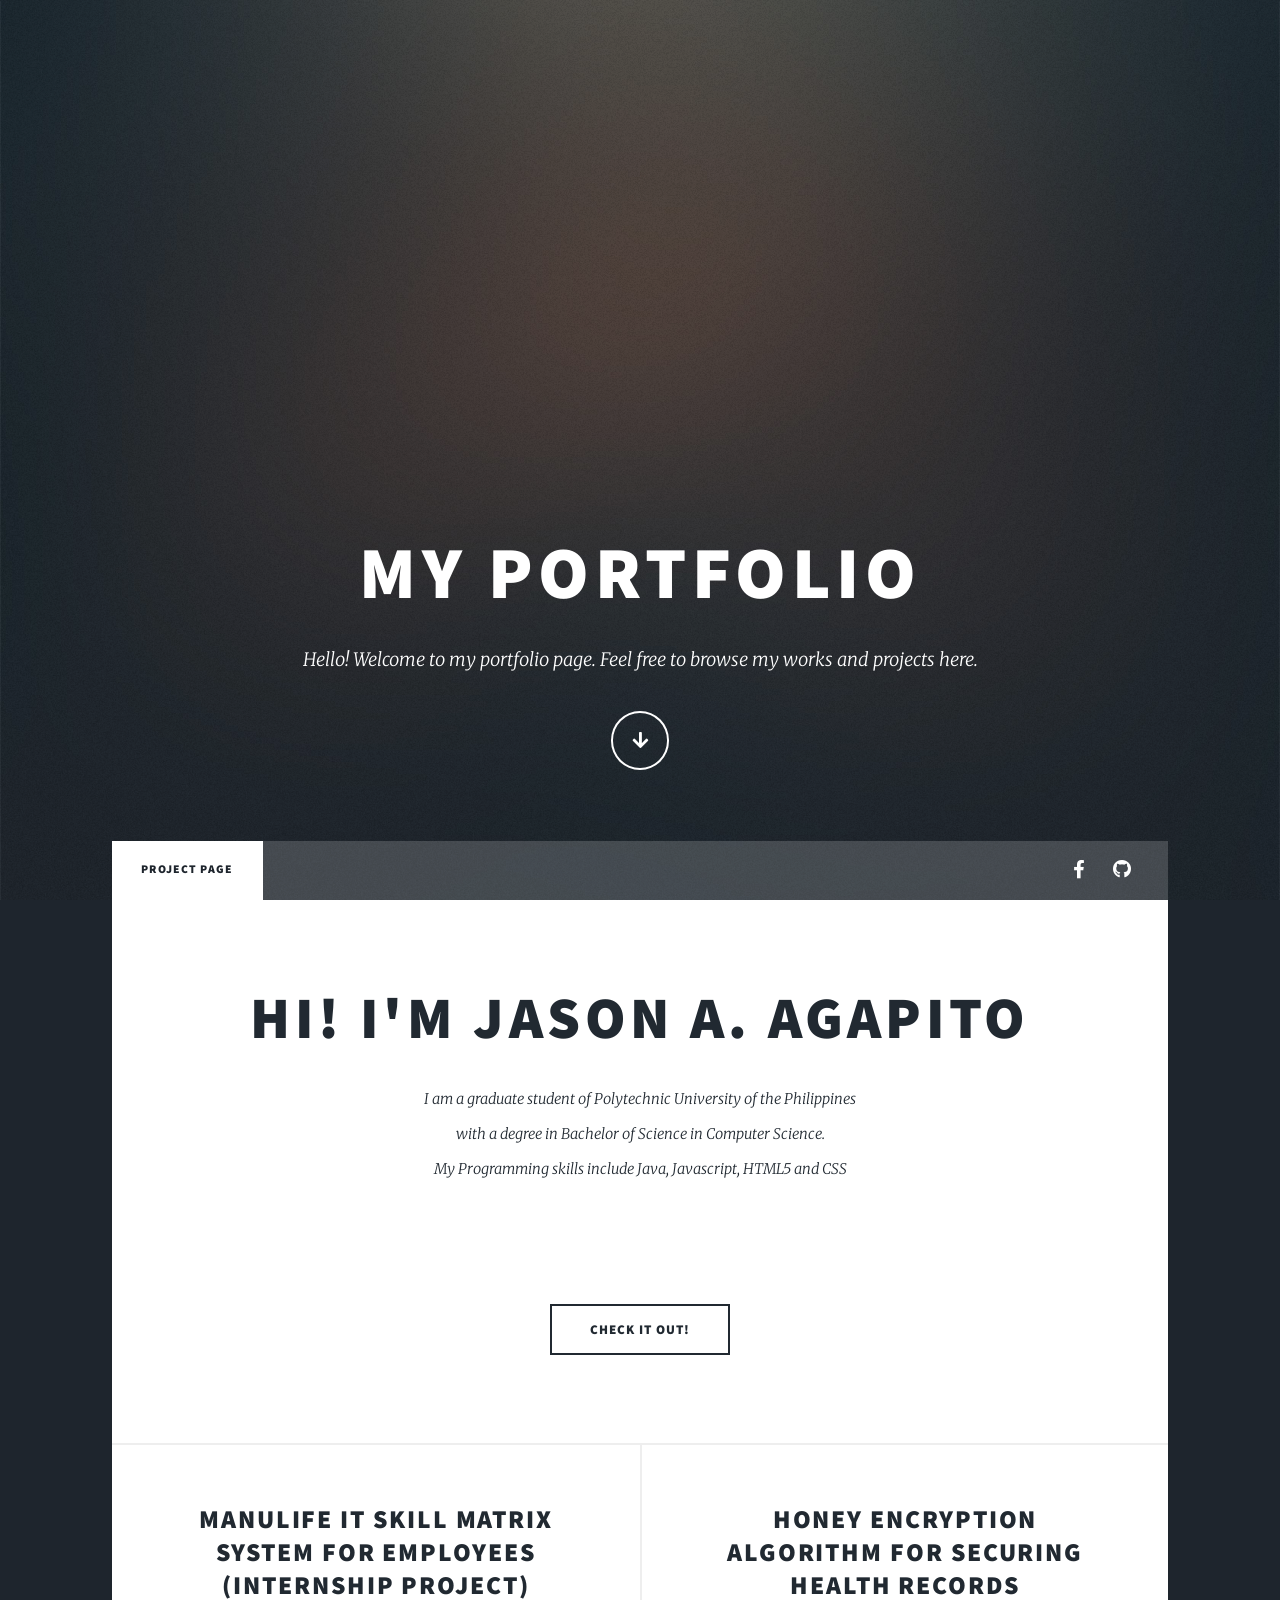
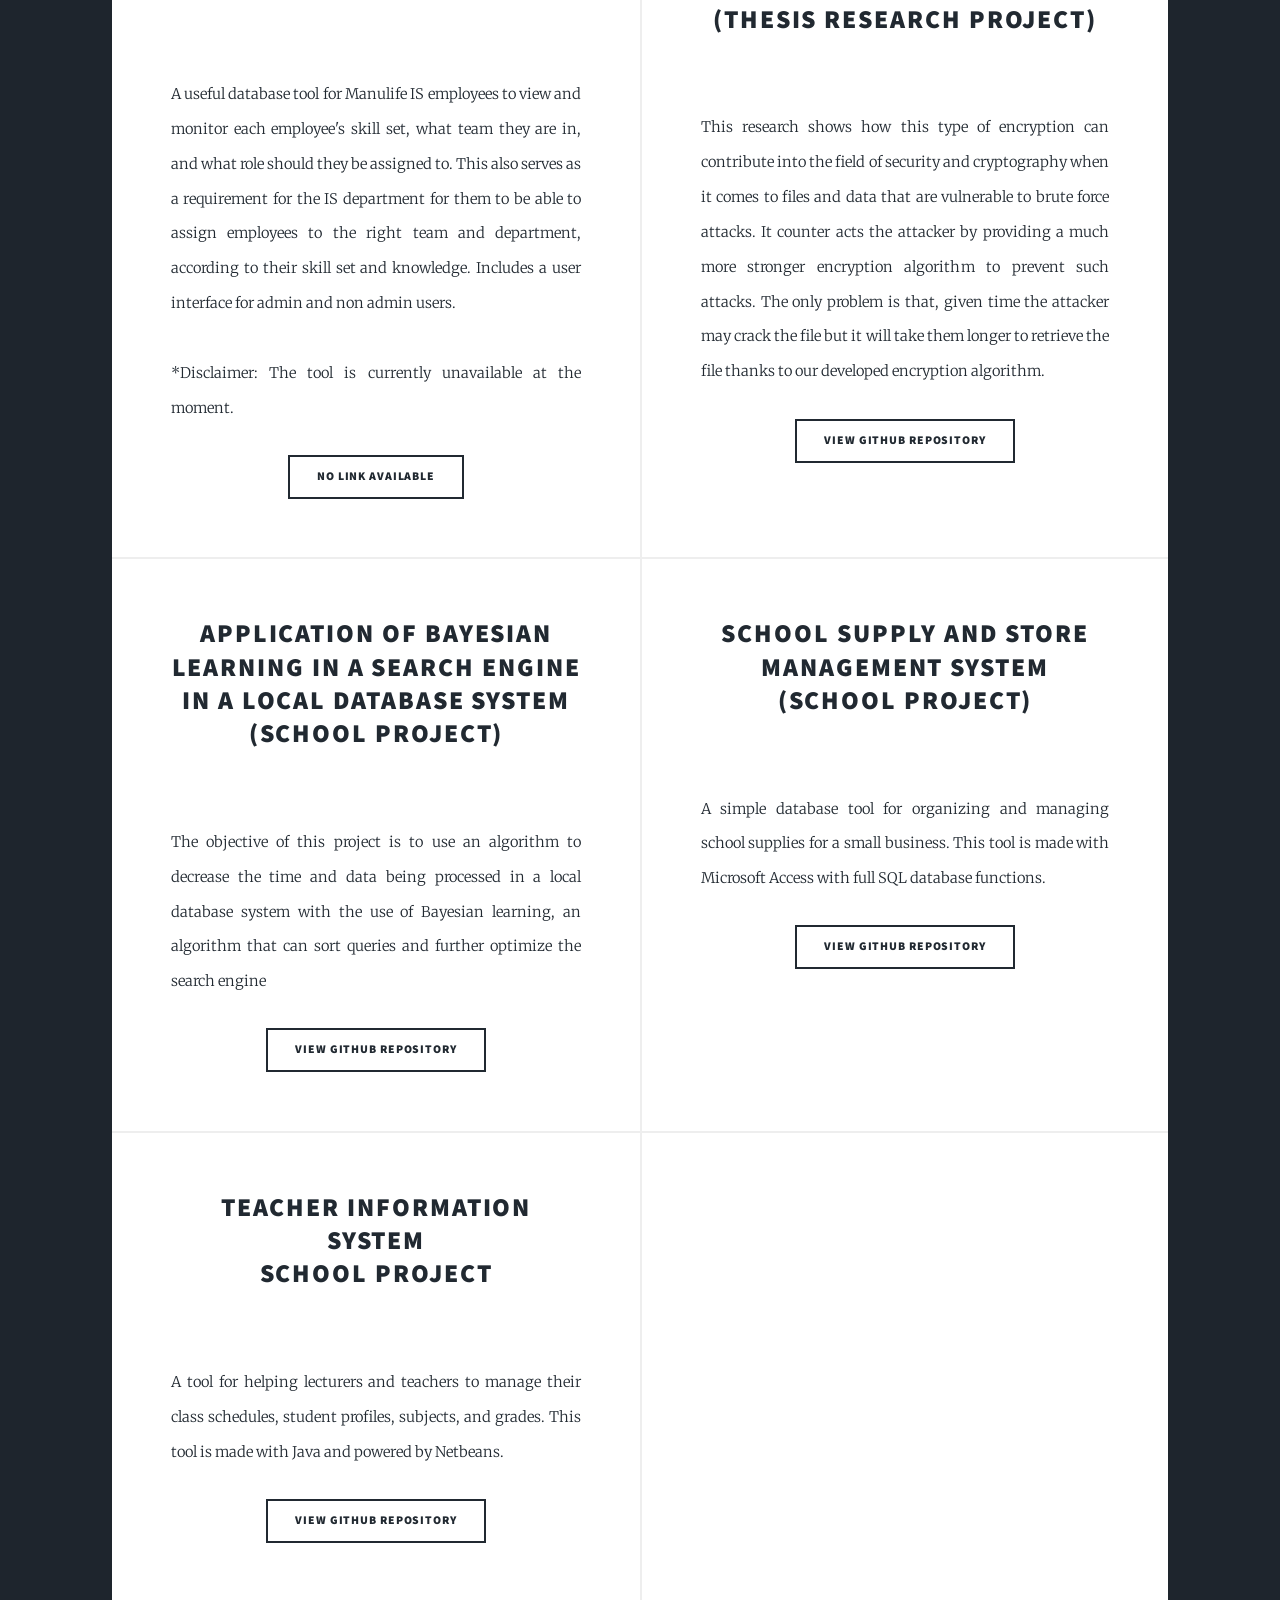
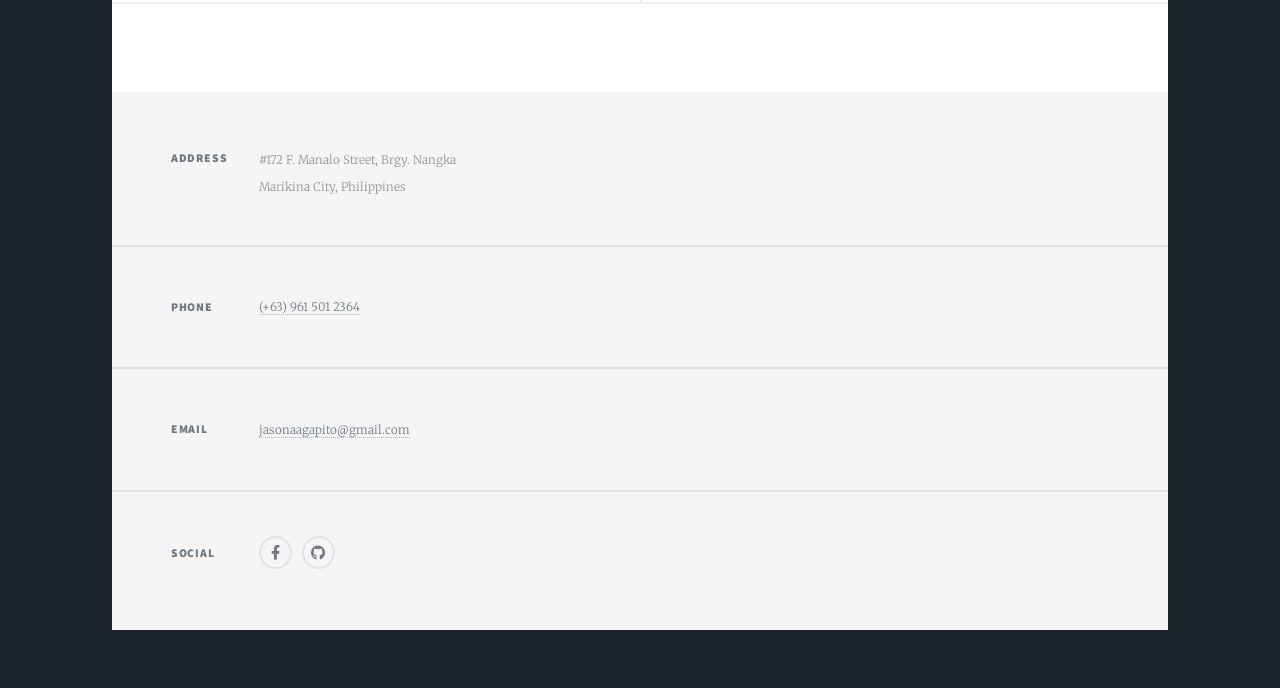
==== commit 55ff43bd: "Update index.html" ====
--- a/Job portofolio/index.html
+++ b/Job portofolio/index.html
@@ -46,13 +46,13 @@
         </ul>
         <ul class="icons">
           <li>
-            <a href="#" class="icon brands fa-facebook-f"
+            <a href="https://www.facebook.com/jaseeeeeeen" class="icon brands fa-facebook-f"
               ><span class="label">Facebook</span></a
             >
           </li>
 
           <li>
-            <a href="#" class="icon brands fa-github"
+            <a href="https://github.com/JasonA30" class="icon brands fa-github"
               ><span class="label">GitHub</span></a
             >
           </li>
@@ -68,17 +68,17 @@
               <a href="#">Hi! I'm Jason A. Agapito</a>
             </h2>
             <p>
-              I am graduate student of Polytechnic University of the
+              I am a graduate student of Polytechnic University of the
               Philippines<br />
               with a degree in Bachelor of Science in Computer Science. <br />
               My Programming skills include Java, Javascript, HTML5 and CSS
             </p>
           </header>
           <a href="#" class="image main"
-            ><img src="images/pic01.jpg" alt=""
+            ><img src="images/splash1.jpg" alt=""
           /></a>
           <ul class="actions special">
-            <li><a href="#" class="button large">Check it out!</a></li>
+            <li><a href="https://github.com/JasonA30" class="button large">Check it out!</a></li>
           </ul>
         </article>
 
@@ -94,7 +94,7 @@
               </h2>
             </header>
             <a href="#" class="image fit"
-              ><img src="images/pic02.jpg" alt=""
+              ><img src="images/project1.png" alt=""
             /></a>
             <p>
               A useful database tool for Manulife IS employees to view and
@@ -114,7 +114,7 @@
           <article>
             <header>
               <h2>
-                <a href="#"
+                <a href="https://github.com/JasonA30/AES-honeyencryption-Thesis"
                   >Honey Encryption Algorithm for Securing Health Records
                   <br />
                   (Thesis Research Project)</a
@@ -122,7 +122,7 @@
               </h2>
             </header>
             <a href="#" class="image fit"
-              ><img src="images/pic03.jpg" alt=""
+              ><img src="images/thesis1.jpg" alt=""
             /></a>
             <p>
               This research shows how this type of encryption can contribute
@@ -134,7 +134,7 @@
               to retrieve the file thanks to our developed encryption algorithm.
             </p>
             <ul class="actions special">
-              <li><a href="#" class="button">View github repository</a></li>
+              <li><a href="https://github.com/JasonA30/AES-honeyencryption-Thesis" class="button">View github repository</a></li>
             </ul>
           </article>
           <article>
@@ -147,8 +147,8 @@
                 >
               </h2>
             </header>
-            <a href="#" class="image fit"
-              ><img src="images/pic04.jpg" alt=""
+            <a href="https://github.com/JasonA30/BayesianSearchEngine" class="image fit"
+              ><img src="images/project2.JPG" alt=""
             /></a>
             <p>
               The objective of this project is to use an algorithm to decrease
@@ -157,7 +157,7 @@
               and further optimize the search engine
             </p>
             <ul class="actions special">
-              <li><a href="#" class="button">View github repository</a></li>
+              <li><a href="https://github.com/JasonA30/BayesianSearchEngine" class="button">View github repository</a></li>
             </ul>
           </article>
           <article>
@@ -170,14 +170,14 @@
               </h2>
             </header>
             <a href="#" class="image fit"
-              ><img src="images/pic05.jpg" alt=""
+              ><img src="images/project3.JPG" alt=""
             /></a>
             <p>
               A simple database tool for organizing and managing school supplies
-              for a small business. This tool is made in microsoft access.
-            </p>
-            <ul class="actions special">
-              <li><a href="#" class="button">View github repository</a></li>
+              for a small business. This tool is made with Microsoft Access with full SQL database functions.
+            </p>
+            <ul class="actions special">
+              <li><a href="https://github.com/JasonA30/schoolmgtsystem" class="button">View github repository</a></li>
             </ul>
           </article>
           <article>
@@ -190,7 +190,7 @@
               </h2>
             </header>
             <a href="#" class="image fit"
-              ><img src="images/pic06.jpg" alt=""
+              ><img src="images/project4.png" alt=""
             /></a>
             <p>
               A tool for helping lecturers and teachers to manage their class
@@ -198,7 +198,7 @@
               made with Java and powered by Netbeans.
             </p>
             <ul class="actions special">
-              <li><a href="#" class="button">View github repository</a></li>
+              <li><a href="https://github.com/JasonA30/tismgtsystem" class="button">View github repository</a></li>
             </ul>
           </article>
           <article>
@@ -238,13 +238,13 @@
             <ul class="icons alt">
              
               <li>
-                <a href="#" class="icon brands alt fa-facebook-f"
+                <a href="https://www.facebook.com/jaseeeeeeen" class="icon brands alt fa-facebook-f"
                   ><span class="label">Facebook</span></a
                 >
               </li>
              
               <li>
-                <a href="#" class="icon brands alt fa-github"
+                <a href="https://github.com/JasonA30" class="icon brands alt fa-github"
                   ><span class="label">GitHub</span></a
                 >
               </li>
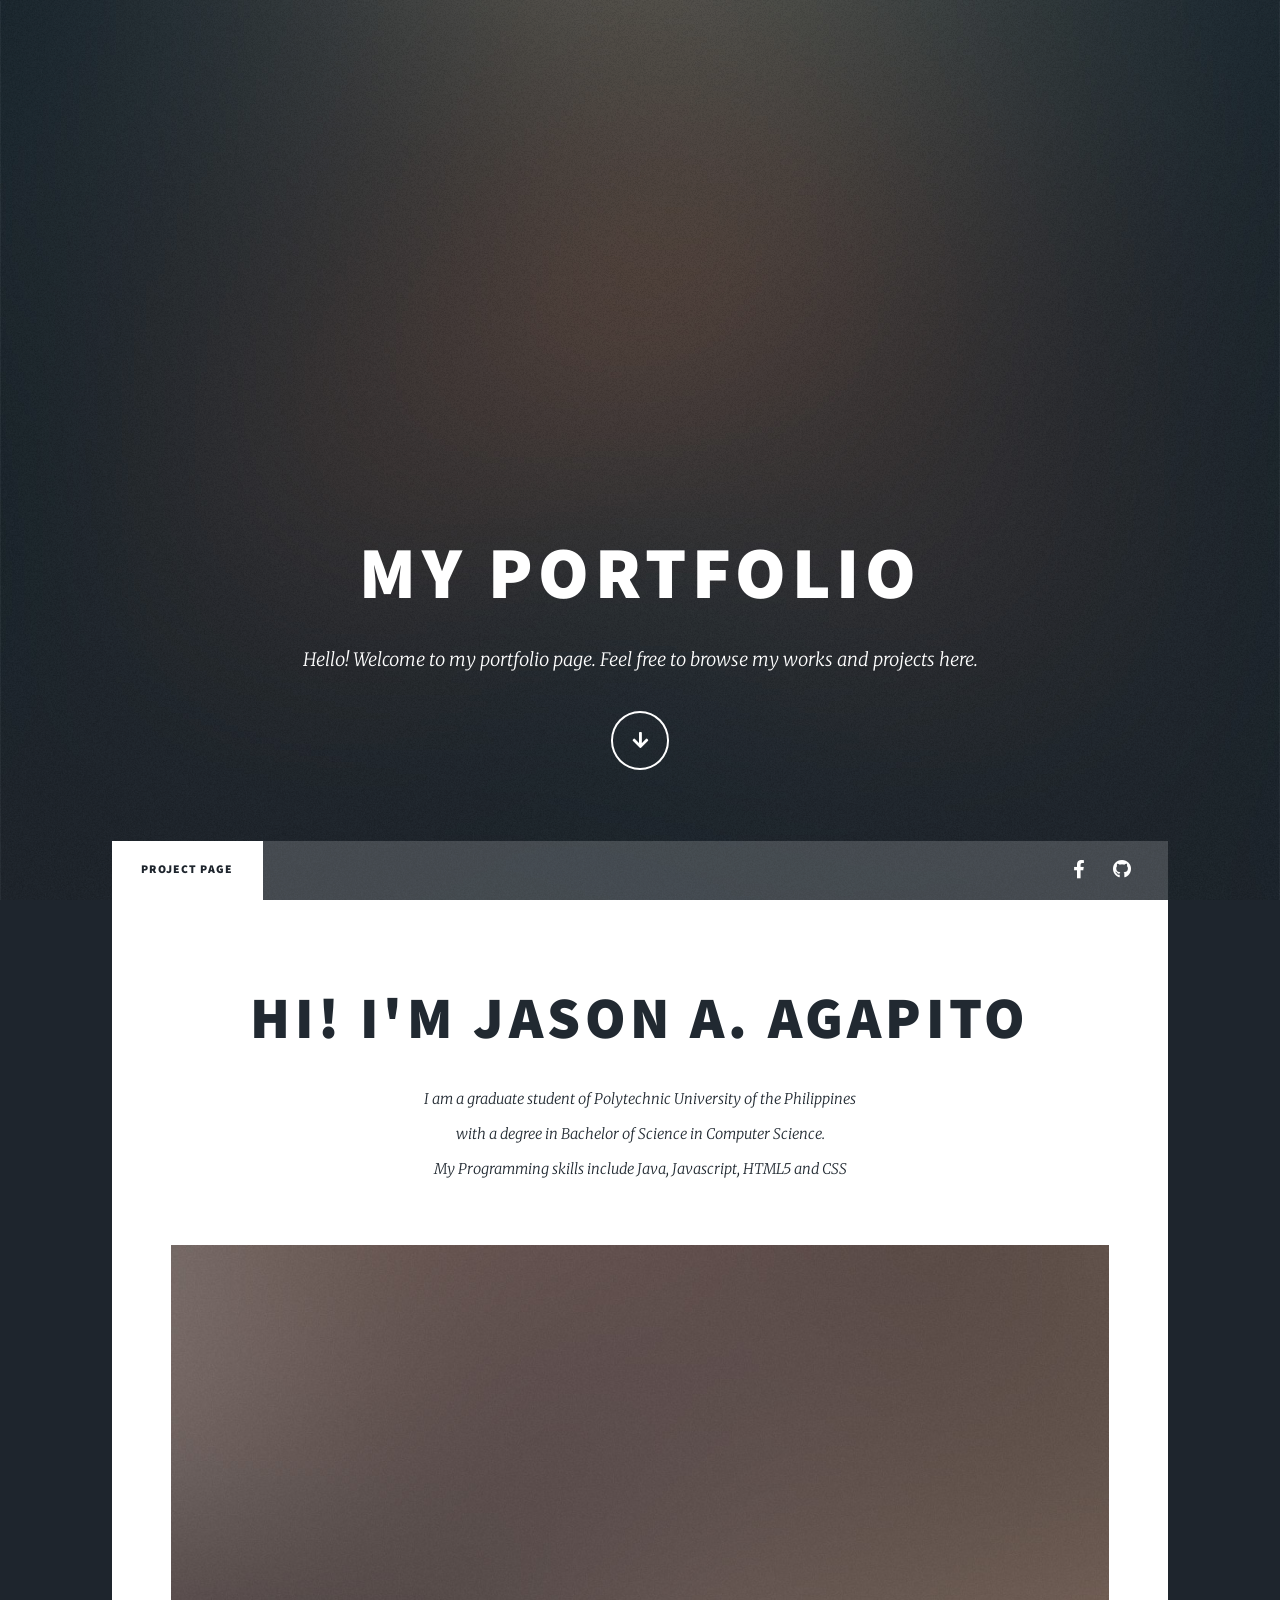
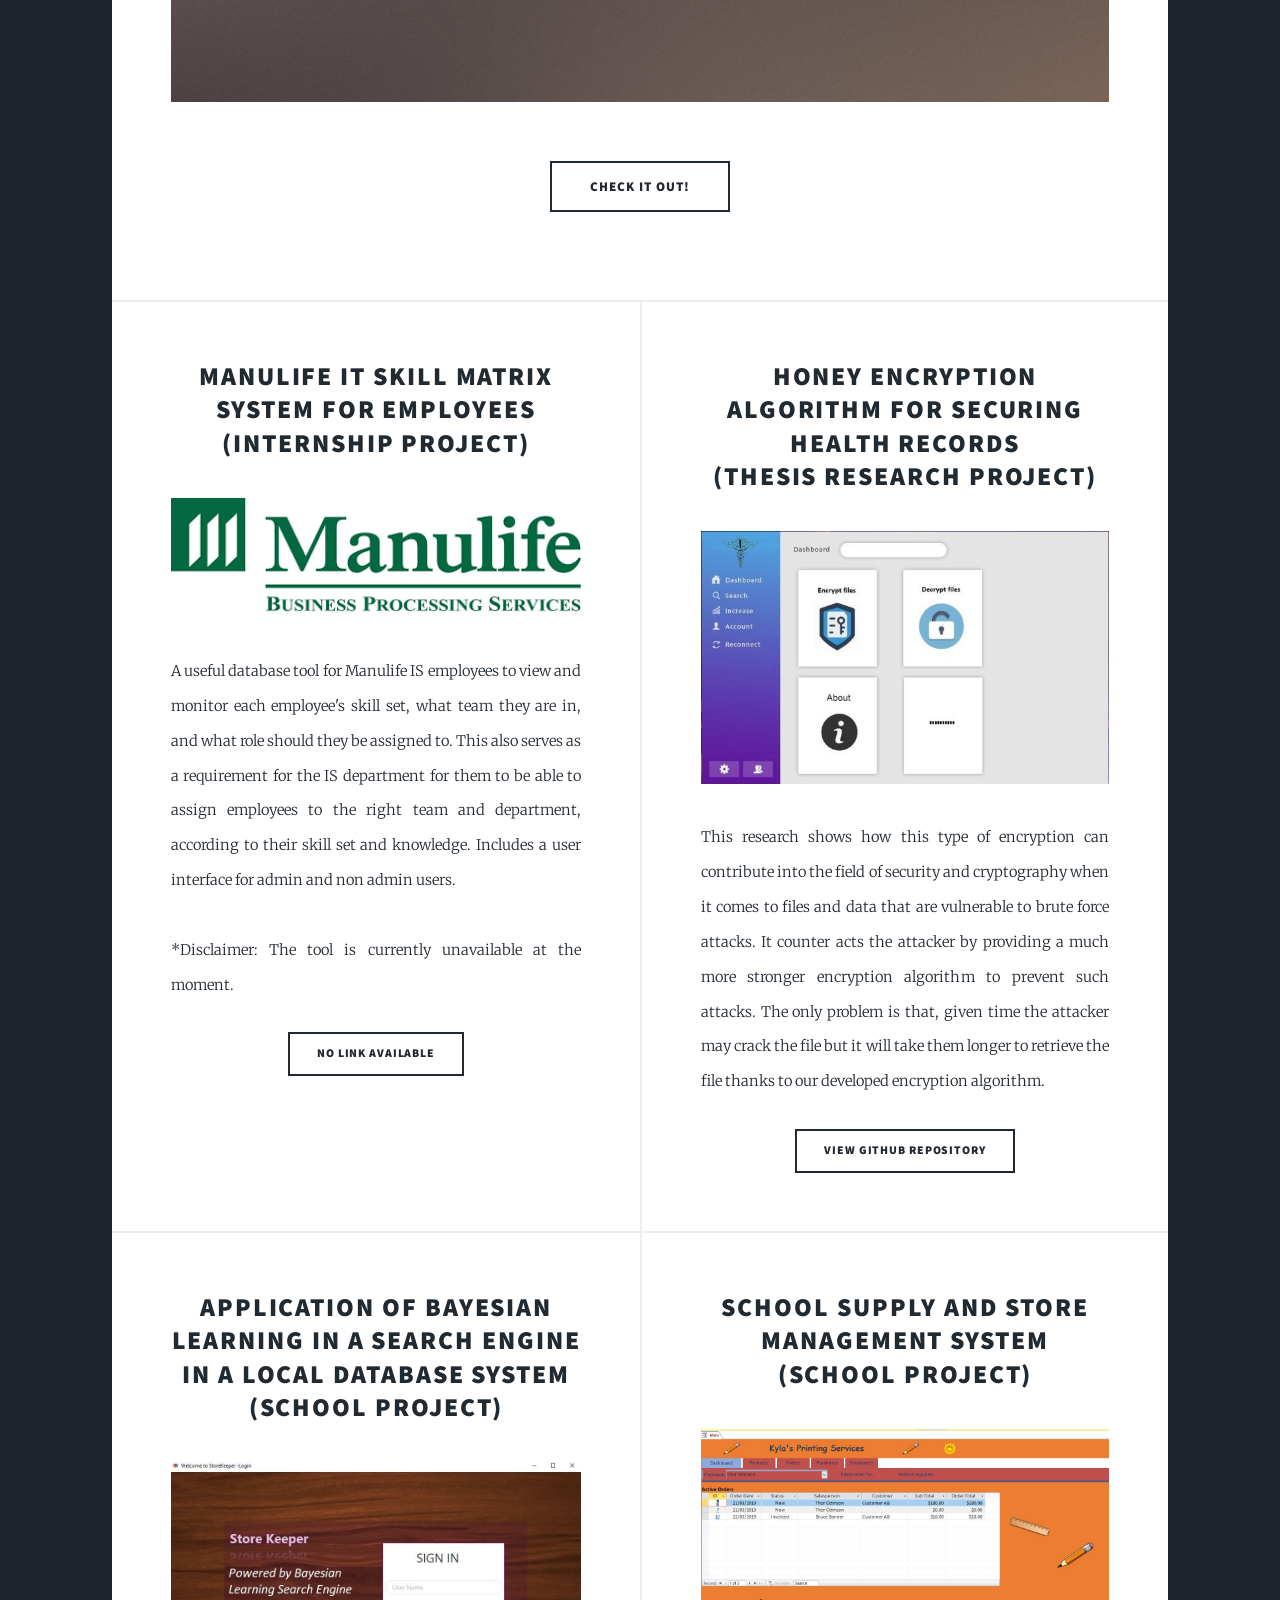
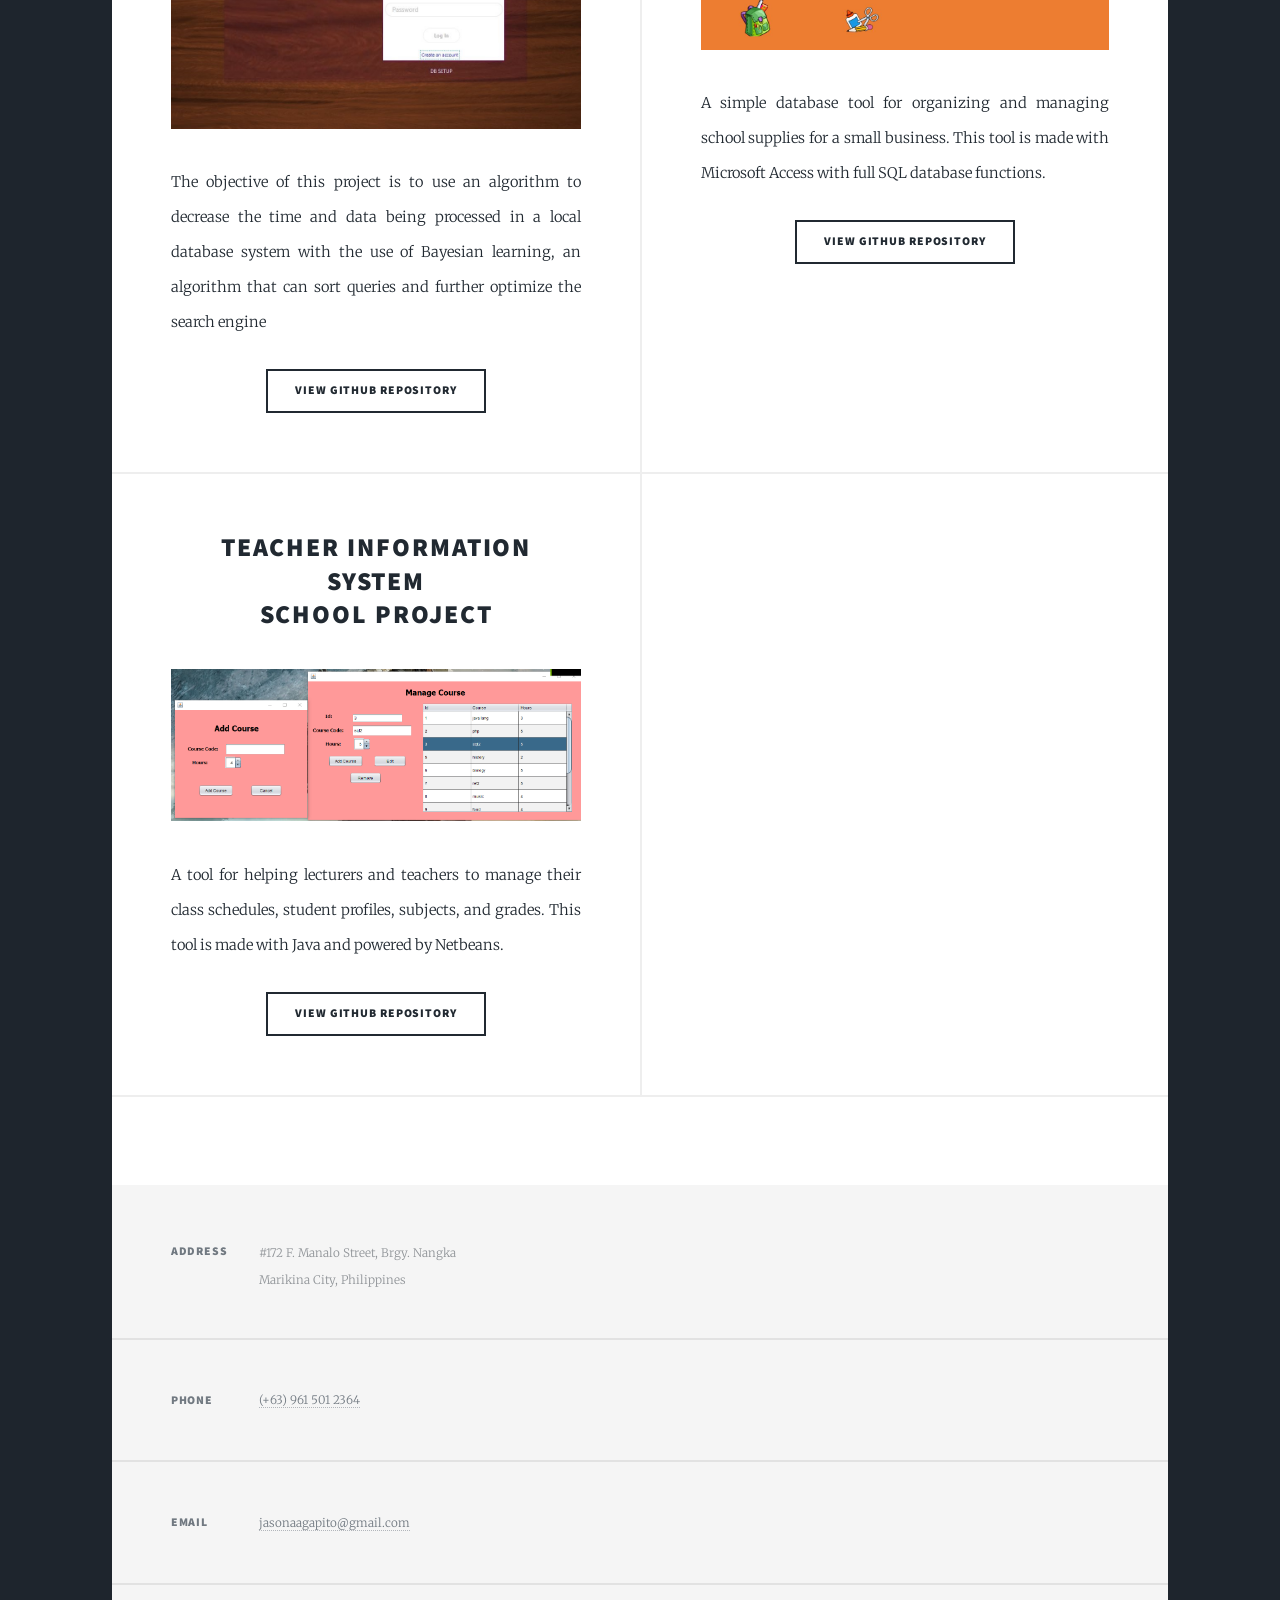
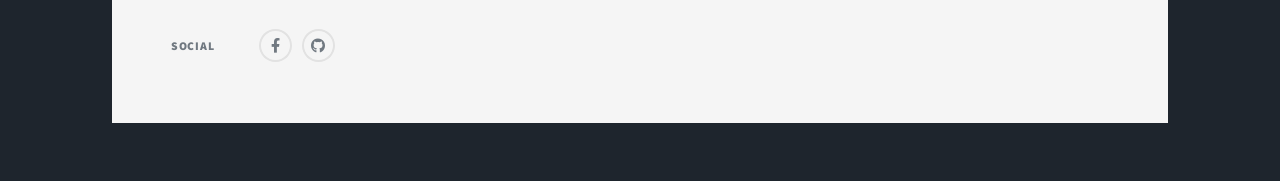
==== commit e92cea2a: "Update index.html" ====
--- a/Job portofolio/index.html
+++ b/Job portofolio/index.html
@@ -75,7 +75,7 @@
             </p>
           </header>
           <a href="#" class="image main"
-            ><img src="images/splash1.jpg" alt=""
+            ><img src="images/pic01.jpg" alt=""
           /></a>
           <ul class="actions special">
             <li><a href="https://github.com/JasonA30" class="button large">Check it out!</a></li>
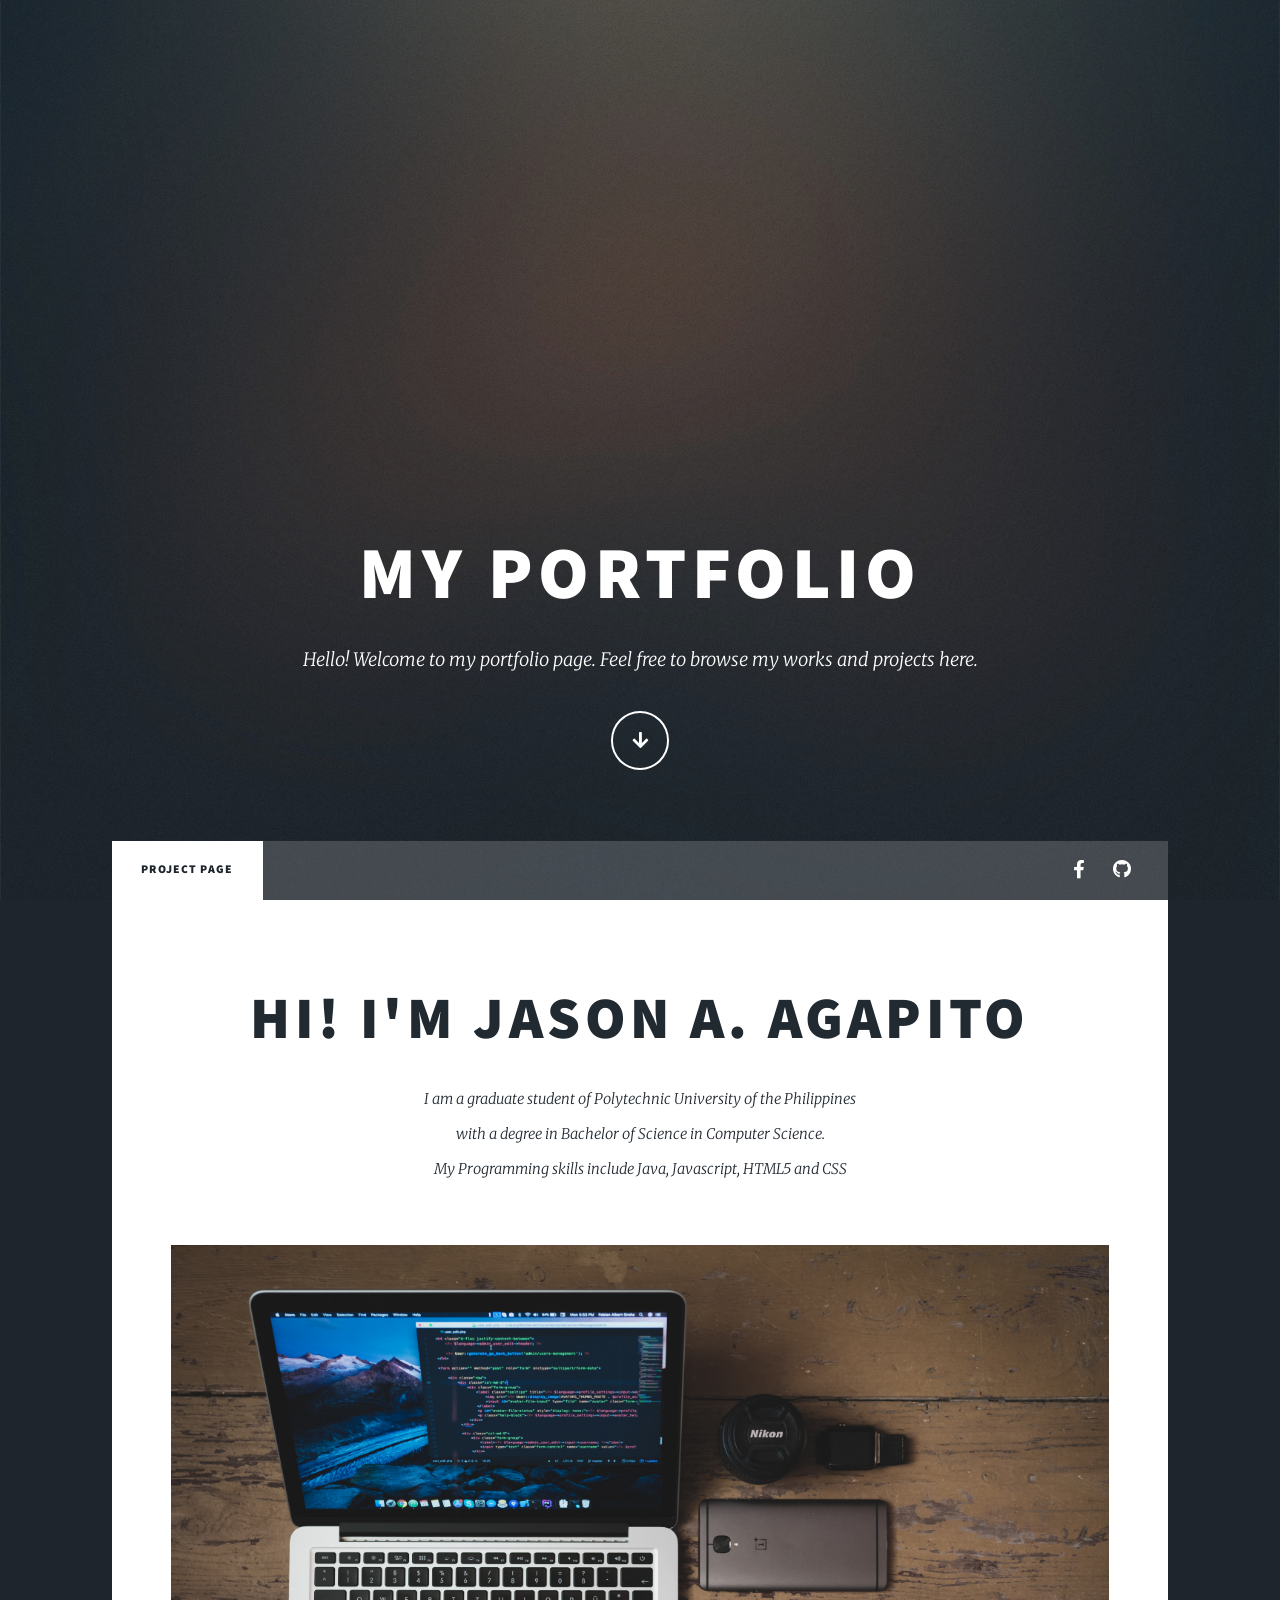
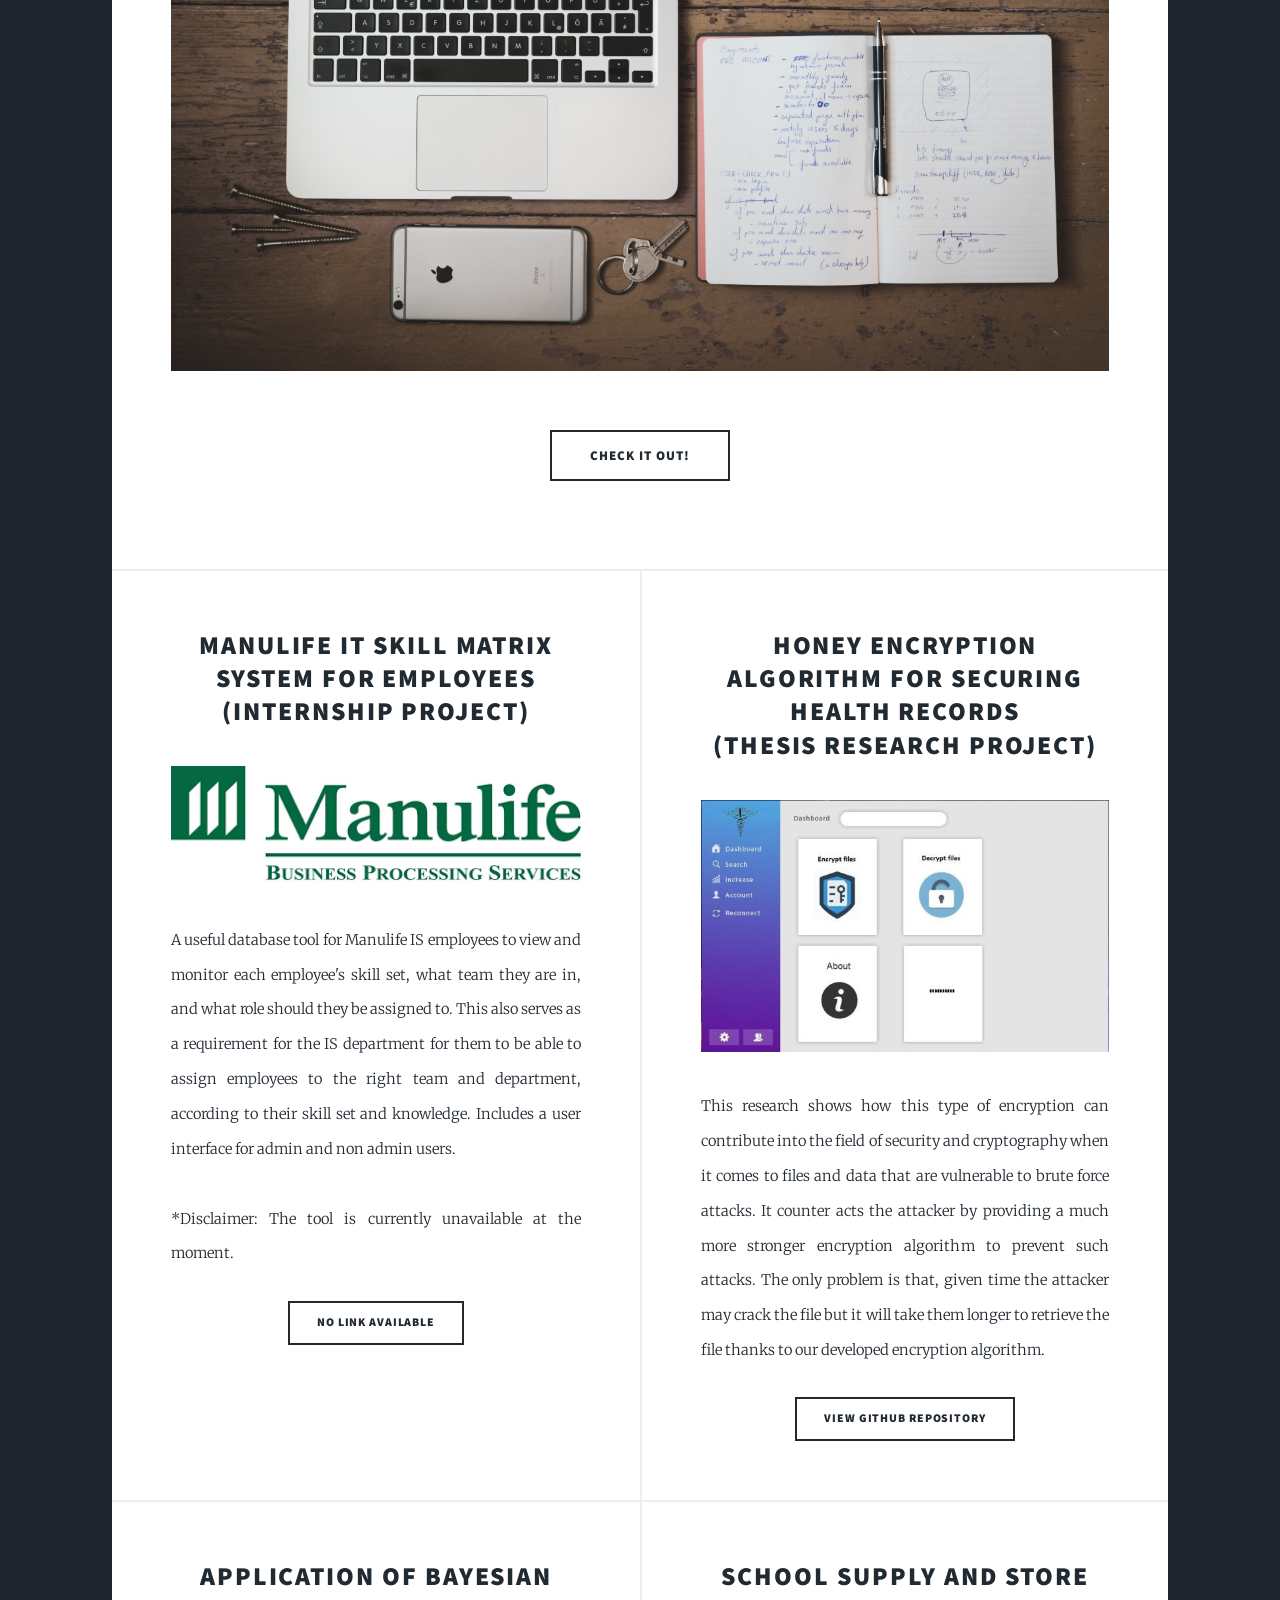
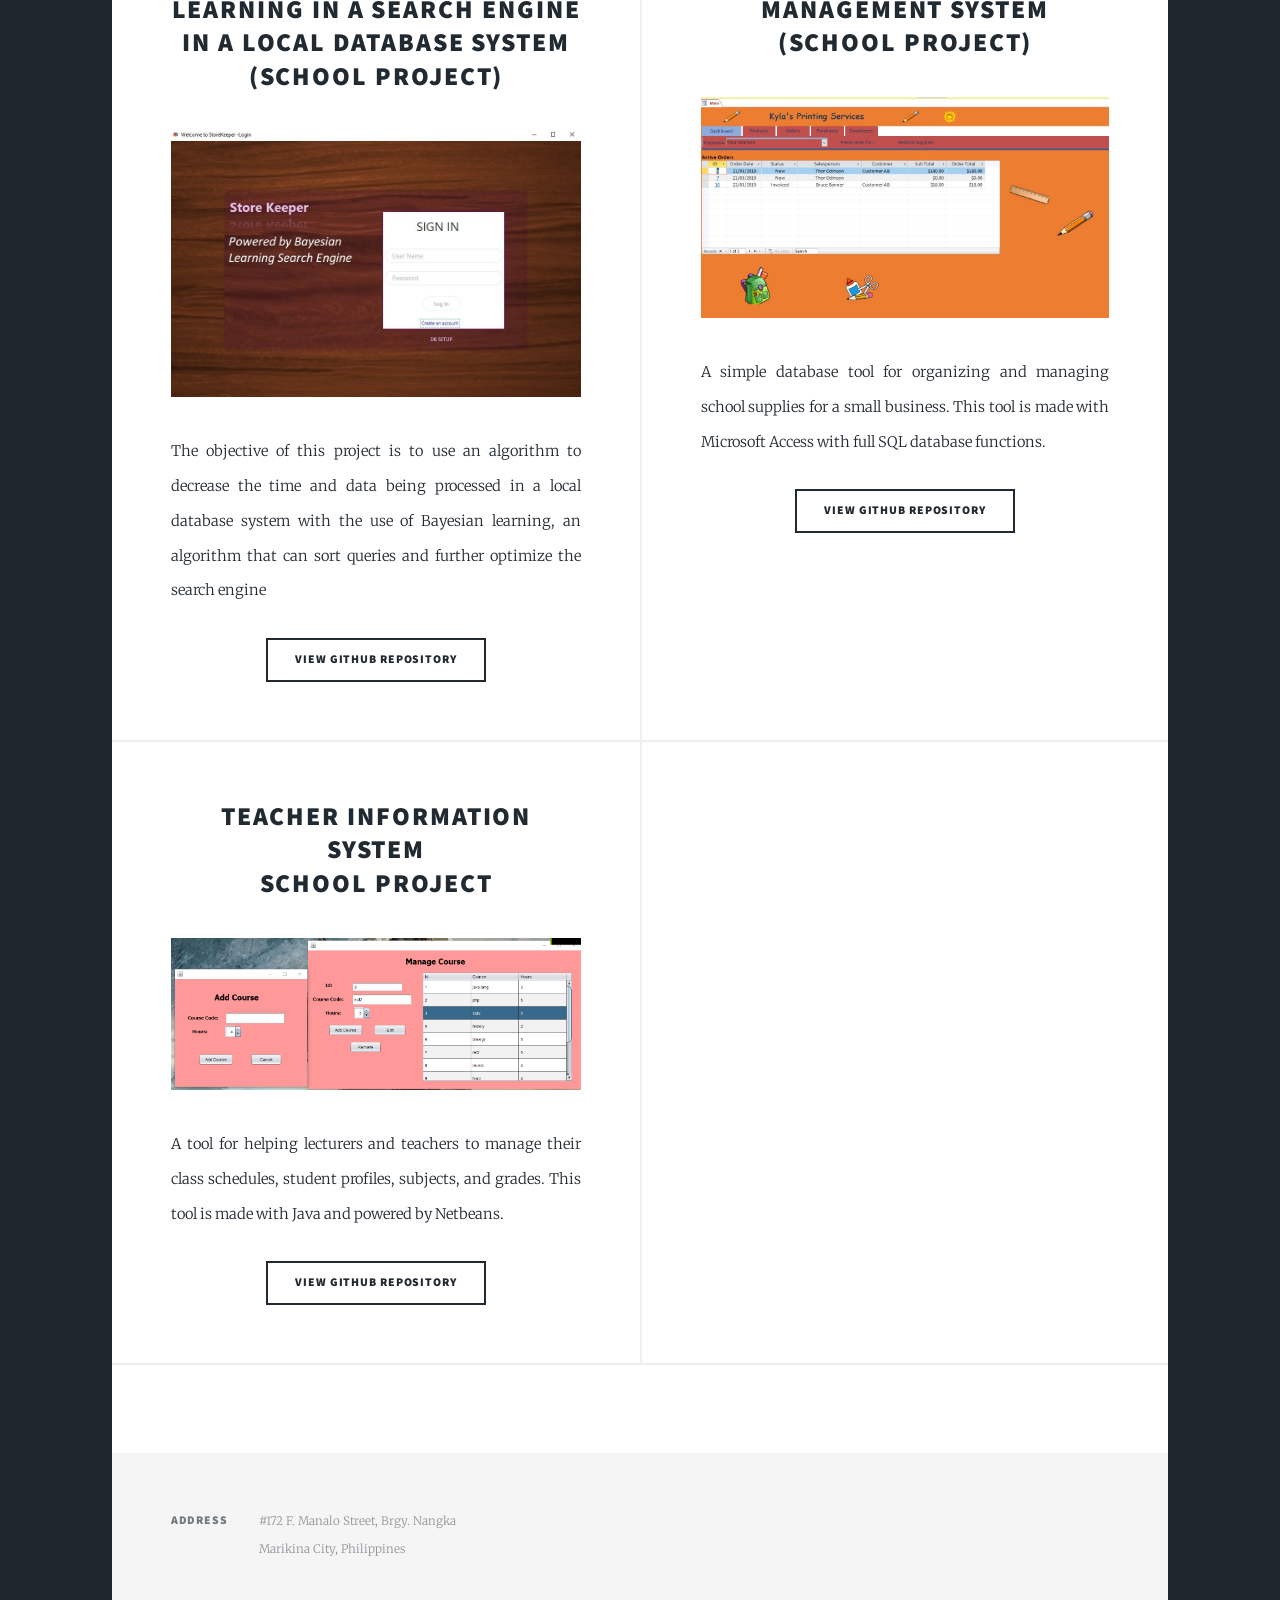
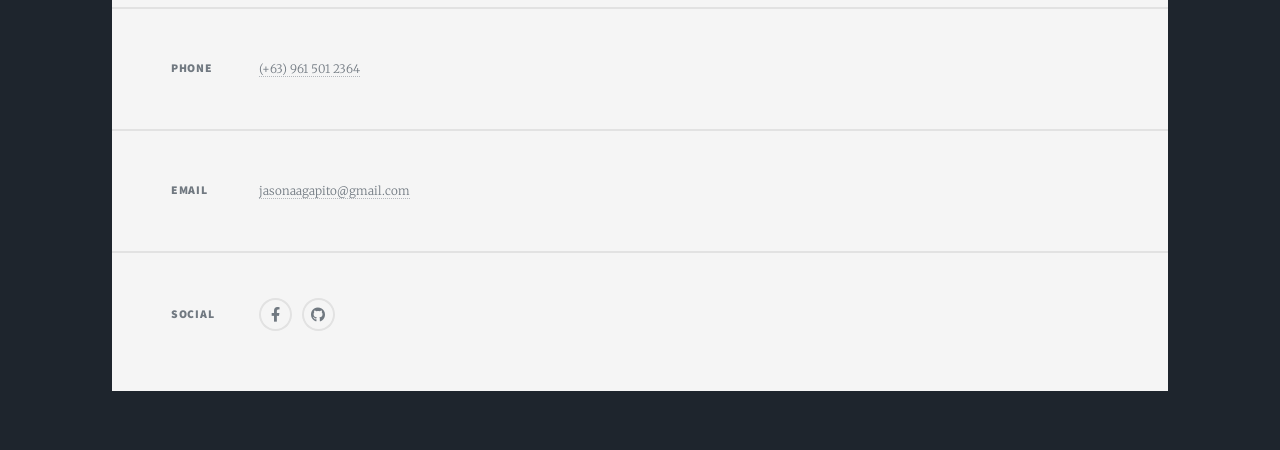
==== commit b718a19b: "Update index.html" ====
--- a/Job portofolio/index.html
+++ b/Job portofolio/index.html
@@ -75,7 +75,7 @@
             </p>
           </header>
           <a href="#" class="image main"
-            ><img src="images/pic01.jpg" alt=""
+            ><img src="images/splash1.jpg" alt=""
           /></a>
           <ul class="actions special">
             <li><a href="https://github.com/JasonA30" class="button large">Check it out!</a></li>
